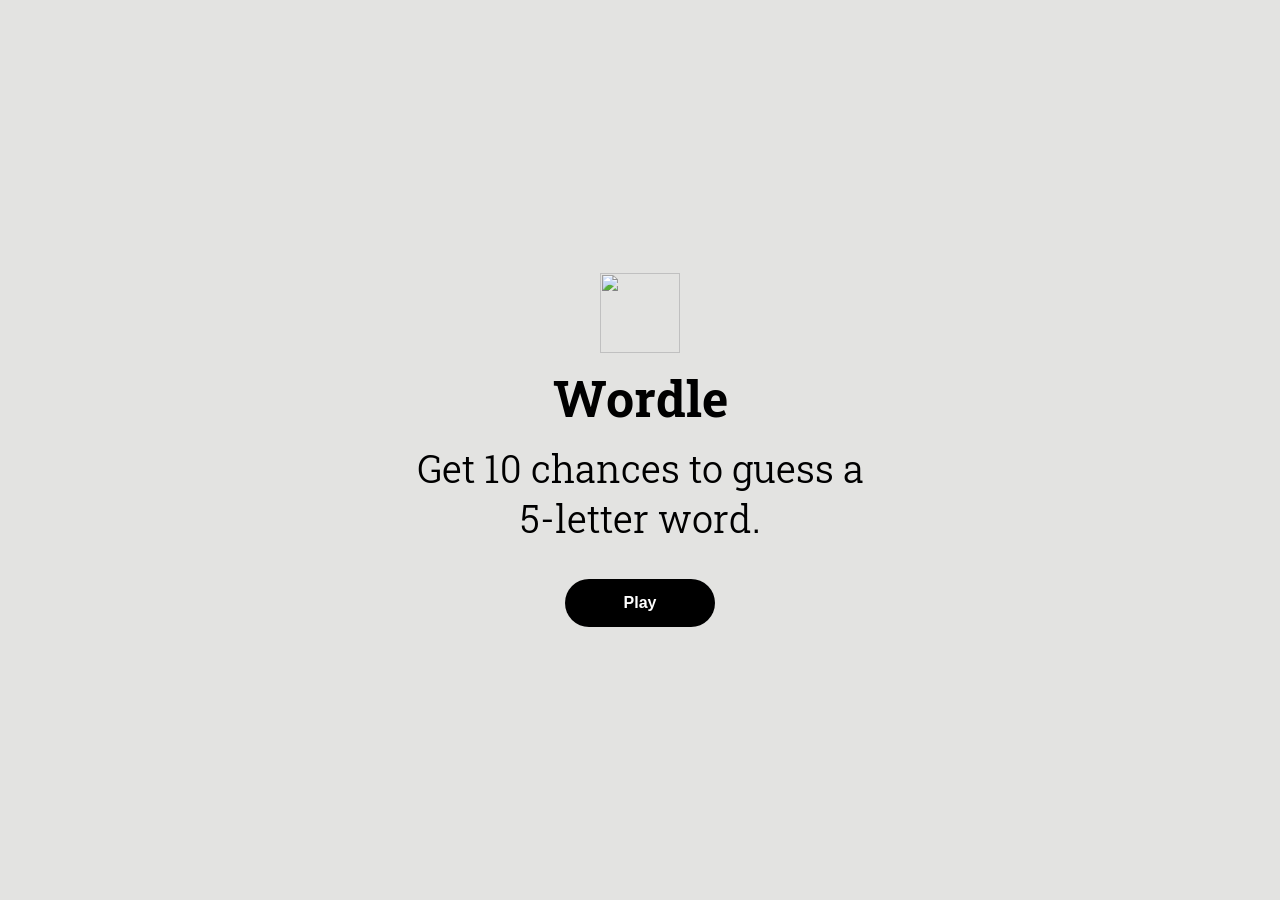
==== hard_wordle.html @ 8a039746 "添加原版困难模式和逻辑模式" ====
<!DOCTYPE html>
<html lang="zh-CN">

<head>
    <meta charset="UTF-8">
    <meta name="viewport" content="width=device-width, initial-scale=1.0, maximum-scale=1.0, user-scalable=no">
    <title>Wordle</title>
    <link rel="icon" type="image/png" href="wordle_logo_32x32.png">

    <!-- 引入官方替代字体 -->
    <link rel="preconnect" href="https://fonts.googleapis.com">
    <link rel="preconnect" href="https://fonts.gstatic.com" crossorigin>
    <link
        href="https://fonts.googleapis.com/css2?family=Libre+Franklin:wght@100..900&family=Roboto+Slab:wght@100..900&display=swap"
        rel="stylesheet">

    <style>
        /* 修改后的 :root 部分 */
        :root {
            /* 浅色模式 - 官网标准色 */
            --green: #6aaa64;
            --yellow: #c9b458;
            --gray: #787c7e;
            --border-empty: #d3d6da;
            --border-filled: #878a8c;
            --bg: #ffffff;
            --text: #000000;
            --text-muted: #787c7e;
            --key-bg: #d3d6da;
            --key-text: #000000;
            --tile-text: #ffffff;
            --header-border: #d3d6da;
            --tile-size: 62px;
        }

        body {
            background-color: var(--bg);
            color: var(--text);
            font-family: 'Libre Franklin', sans-serif;
            margin: 0;
            display: flex;
            flex-direction: column;
            height: 100vh;
            overflow: hidden;
        }

        body.dark-mode {
            /* 黑暗模式 - 官网适配色 */
            --green: #538d4e;
            /* 更深一点的绿 */
            --yellow: #b59f3b;
            /* 更深一点的黄 */
            --gray: #3a3a3c;
            /* 显著变深的灰色 */
            --border-empty: #3a3a3c;
            --border-filled: #565758;
            --bg: #121213;
            --text: #ffffff;
            --text-muted: #818384;
            --key-bg: #818384;
            /* 键盘未使用的按键背景 */
            --key-text: #ffffff;
            --tile-text: #ffffff;
            --header-border: #3a3a3c;
        }

        header {
            width: 100%;
            height: 50px;
            display: flex;
            justify-content: center;
            align-items: center;
            border-bottom: 1px solid var(--header-border);
            font-family: 'Roboto Slab', serif;
            font-size: 32px;
            font-weight: 700;
            letter-spacing: -0.02em;
            position: relative;
            z-index: 30;
            flex-shrink: 0;
        }

        .header-controls {
            position: absolute;
            left: 10px;
            display: flex;
            gap: 5px;
        }

        .header-logo {
            width: 32px;
            height: 32px;
            margin: 0 5px 0 12px;
        }

        .header-title {
            margin: 0 12px 0 0;
        }

        .icon-btn {
            background: none;
            border: none;
            cursor: pointer;
            padding: 8px;
            display: flex;
            align-items: center;
            border-radius: 4px;
            transition: background-color 0.2s;
            outline: none;
            fill: var(--text);
        }

        .icon-btn:hover {
            background-color: rgba(120, 120, 120, 0.1);
        }

        .icon-btn svg {
            width: 24px;
            height: 24px;
        }

        #main-layout {
            display: flex;
            flex-grow: 1;
            width: 100%;
            position: relative;
            overflow: hidden;
        }

        /* 提示面板：绝对定位在左侧，全高 */
        #hint-panel {
            position: absolute;
            left: 0;
            top: 0;
            bottom: 0;
            width: 200px;
            background-color: var(--bg);
            border-right: 1px solid var(--border-empty);
            z-index: 20;
            display: none;
            flex-direction: column;
            box-shadow: 2px 0 10px rgba(0, 0, 0, 0.05);
            animation: slideIn 0.2s ease-out;
        }

        @keyframes slideIn {
            from {
                transform: translateX(-100%);
            }

            to {
                transform: translateX(0);
            }
        }

        #hint-header {
            padding: 15px 10px;
            font-size: 13px;
            font-weight: 700;
            text-transform: uppercase;
            border-bottom: 1px solid var(--border-empty);
            text-align: center;
            color: var(--text-muted);
            letter-spacing: 0.5px;
        }

        #hint-list {
            flex-grow: 1;
            overflow-y: auto;
            padding: 10px 0;
            font-family: 'Libre Franklin', sans-serif;
            font-weight: 700;
            font-size: 17px;
            line-height: 2.2;
            text-transform: uppercase;
            text-align: center;
        }

        #hint-list::-webkit-scrollbar {
            width: 4px;
        }

        #hint-list::-webkit-scrollbar-thumb {
            background: var(--border-empty);
        }

        /* 提示面板容器 */
        #hint-list-container {
            flex-grow: 1;
            overflow-y: auto;
            padding: 10px 0;
        }

        /* 高性能渲染区域：使用 pre 保留换行，textContent 写入 */
        #hint-list-pre {
            margin: 0;
            font-family: 'Libre Franklin', sans-serif;
            font-weight: 700;
            font-size: 17px;
            line-height: 2.2;
            text-transform: uppercase;
            text-align: center;
            color: var(--text);
        }

        /* 隐藏滚动条但保留功能 (可选) */
        #hint-list-container::-webkit-scrollbar {
            width: 4px;
        }

        #hint-list-container::-webkit-scrollbar-thumb {
            background: var(--border-empty);
        }

        /* 按钮冷却状态 */
        .icon-btn:disabled {
            opacity: 0.3;
            cursor: not-allowed;
        }

        /* 作答区：始终保持全屏居中 */
        #game-area {
            flex-grow: 1;
            display: flex;
            flex-direction: column;
            align-items: center;
            justify-content: center;
            width: 100%;
        }

        #game-container {
            display: flex;
            justify-content: center;
            align-items: center;
            margin-bottom: 10px;
        }

        #board {
            display: flex;
            flex-direction: column;
            gap: 8px;
            width: fit-content;
            margin: 0 auto;
            padding: 10px;
            max-height: 60vh;
            /* 限制高度，防止超过键盘 */
            overflow-y: auto;
            /* 超过高度后可以滚动 */
        }

        .board-row {
            display: flex;
            flex-direction: row;
            align-items: center;
            justify-content: center;
            gap: 15px;
            /* 字母区与计分区之间的间隙 */
        }

        /* 键盘：等宽设计 */
        #keyboard {
            width: 100%;
            padding: 0 10px 20px;
            flex-shrink: 0;
        }

        .keyboard-row {
            display: flex;
            justify-content: center;
            margin-bottom: 8px;
            gap: 6px;
        }

        .key {
            background-color: var(--key-bg);
            border: 0;
            border-radius: 4px;
            height: 58px;
            width: 43px;
            /* 普通按键等宽 */
            display: flex;
            justify-content: center;
            align-items: center;
            font-family: 'Libre Franklin', sans-serif;
            font-weight: 700;
            font-size: 20px;
            cursor: pointer;
            color: var(--key-text);
            text-transform: uppercase;
            outline: none;
            fill: var(--key-text);
            user-select: none;
            -webkit-tap-highlight-color: transparent;
        }

        .key.wide {
            width: 65px;
            /* 功能键等宽 */
            font-size: 12px;
        }

        .key[data-state="correct"] {
            background-color: var(--green);
            color: #ffffff;
        }

        .key[data-state="present"] {
            background-color: var(--yellow);
            color: #ffffff;
        }

        .key[data-state="absent"] {
            background-color: var(--gray);
            color: #ffffff;
        }

        .key svg {
            width: 24px;
            height: 24px;
            pointer-events: none;
        }

        .tile {
            width: 100%;
            aspect-ratio: 1 / 1;
            border: 2px solid var(--border-empty);
            display: flex;
            justify-content: center;
            align-items: center;
            font-size: 2rem;
            font-weight: 700;
            text-transform: uppercase;
            box-sizing: border-box;
            user-select: none;
            backface-visibility: hidden;
        }

        .tile[data-state="filled"] {
            border-color: var(--border-filled);
        }

        .tile[data-state="correct"] {
            background-color: var(--green);
            border-color: var(--green);
            color: var(--tile-text);
        }

        .tile[data-state="present"] {
            background-color: var(--yellow);
            border-color: var(--yellow);
            color: var(--tile-text);
        }

        .tile[data-state="absent"] {
            background-color: var(--gray);
            border-color: var(--gray);
            color: var(--tile-text);
        }

        .tile[data-state="submitted"] {
            background-color: var(--gray) !important;
            border-color: var(--gray) !important;
            color: var(--tile-text) !important;
        }

        .tiles-grid {
            display: grid !important;
            grid-template-columns: repeat(5, 1fr) !important;
            gap: 5px;
            width: 330px;
            /* 关键：固定 330px */
        }

        .tile,
        .count-tile {
            width: var(--tile-size);
            height: var(--tile-size);
            font-size: 2rem;
            font-weight: 700;
            display: flex;
            justify-content: center;
            align-items: center;
            text-transform: uppercase;
            box-sizing: border-box;
            user-select: none;
        }

        /* 右侧计分区域容器：常驻边框 */
        .stats-grid {
            display: grid !important;
            grid-template-columns: repeat(3, 1fr) !important;
            gap: 5px;

            /* 精准尺寸计算 */
            width: calc(var(--tile-size) * 3 + (5px * 2));
            height: var(--tile-size);
            /* 与格子一样高 */

            /* 初始边框样式 */
            border: 2px solid var(--border-empty);
            border-radius: 4px;
            box-sizing: border-box;
            /* 确保边框不撑大容器 */

            /* 内部布局 */
            visibility: visible !important;
            opacity: 1 !important;
            transition: all 0.3s ease;
        }

        .stats-grid.revealed {
            border: none;
        }

        /* 黑暗模式下的底色微调 */
        body.dark-mode .stats-grid {
            background-color: rgba(255, 255, 255, 0.03);
        }

        /* 内部计分块：默认全透明，只有被填入数字后才显现 */
        .count-tile {
            width: var(--tile-size);
            height: var(--tile-size);
            font-size: 2rem;
            border: none !important;
            display: flex;
            justify-content: center;
            align-items: center;
            color: #ffffff !important;

            /* 初始完全透明 */
            opacity: 0;
            transform: scale(0.8);
            /* 增加一个微小的缩放效果 */
            transition: opacity 0.4s ease, transform 0.4s ease;
        }

        .stats-grid.revealed .count-tile {
            opacity: 1;
            transform: scale(1);
        }

        /* 强制指定计分方块的背景颜色，防止被提交后的灰色覆盖 */
        .count-tile[data-state="correct"] {
            background-color: var(--green) !important;
        }

        .count-tile[data-state="present"] {
            background-color: var(--yellow) !important;
        }

        .count-tile[data-state="absent"] {
            background-color: var(--gray) !important;
        }

        /* 字母方块提交后变灰（保持逻辑：不告诉哪个字母对，只在右侧显示总数） */
        .tiles-grid .tile[data-state="submitted"] {
            background-color: #3a3a3c !important;
            /* 使用深灰色 */
            border-color: #3a3a3c !important;
            color: #ffffff !important;
        }

        @media (max-width: 600px) {

            :root {
                --tile-size: 38px;
            }

            .tile,
            .count-tile {
                width: var(--tile-size);
                height: var(--tile-size);
                font-size: 1.2rem;
            }

            .tiles-grid {
                width: 230px;
            }

            .stats-grid {
                width: calc(var(--tile-size) * 3 + 5px * 2);
                height: var(--tile-size);
            }
        }

        .pop {
            animation: pop 0.1s ease-in-out;
        }

        @keyframes pop {
            50% {
                transform: scale(1.1);
            }
        }

        .flip {
            animation: flip 0.5s ease-in forwards;
        }

        @keyframes flip {
            0% {
                transform: rotateX(0);
            }

            50% {
                transform: rotateX(90deg);
            }

            100% {
                transform: rotateX(0);
            }
        }

        .shake {
            animation: shake 600ms ease-in-out;
        }

        @keyframes shake {

            0%,
            100% {
                transform: translateX(0);
            }

            10%,
            30%,
            50%,
            70%,
            90% {
                transform: translateX(-4px);
            }

            20%,
            40%,
            60%,
            80% {
                transform: translateX(4px);
            }
        }

        .row-stats {
            display: flex;
            flex-direction: column;
            justify-content: center;
            gap: 2px;
            opacity: 0;
            /* 默认隐藏，提交后显示 */
            transition: opacity 0.5s ease;
            font-size: 14px;
            font-weight: bold;
        }

        .stat-unit {
            display: flex;
            align-items: center;
            gap: 5px;
        }

        #toast-container {
            position: fixed;
            top: 10%;
            left: 50%;
            transform: translateX(-50%);
            z-index: 1000;
            display: flex;
            flex-direction: column;
            align-items: center;
            pointer-events: none;
            width: 100%;
        }

        .toast {
            background-color: var(--text);
            color: var(--bg);
            padding: 12px 18px;
            border-radius: 4px;
            font-family: 'Libre Franklin', sans-serif;
            font-weight: 700;
            margin-bottom: 10px;
            width: fit-content;
            text-align: center;
            box-shadow: 0 4px 10px rgba(0, 0, 0, 0.3);
            opacity: 1;
            transition: opacity 0.4s ease;
        }

        .toast-green {
            color: var(--green);
            /* 增加亮度，防止在黑色背景下看不清 */
            filter: brightness(1.2);
            font-weight: 900;
        }

        .toast-yellow {
            color: var(--yellow);
            filter: brightness(1.2);
            font-weight: 900;
        }

        /* 高对比度模式适配 */
        body.high-contrast .toast-green {
            color: var(--green);
        }

        body.high-contrast .toast-yellow {
            color: var(--yellow);
        }

        #loading {
            position: absolute;
            top: 50%;
            font-weight: 700;
        }

        #start-screen {
            position: fixed;
            top: 0;
            left: 0;
            width: 100%;
            height: 100%;
            background-color: #e3e3e1;
            /* 官网米灰色 */
            color: #000000;
            z-index: 1000;
            display: flex;
            justify-content: center;
            align-items: center;
            transition: opacity 0.4s ease-out;
        }

        .start-content {
            text-align: center;
            width: 100%;
            max-width: 500px;
        }

        .start-logo {
            width: 80px;
            height: 80px;
            margin-bottom: 12px;
        }

        .start-title {
            font-family: 'Roboto Slab', serif;
            font-size: 50px;
            font-weight: 700;
            margin: 0 0 12px;
        }

        .start-subtitle {
            font-family: 'Roboto Slab', sans-serif;
            font-size: 38px;
            font-weight: 350;
            margin: 0 0 36px;
        }

        .play-btn {
            background: #000;
            color: #fff;
            border: none;
            border-radius: 30px;
            height: 48px;
            width: 150px;
            font-size: 16px;
            font-weight: 700;
            cursor: pointer;
            transition: transform 0.1s;
        }

        .play-btn:active {
            transform: scale(0.96);
        }

        .hidden {
            opacity: 0;
            pointer-events: none;
        }

        .toast {
            background-color: var(--text);
            color: var(--bg);
            padding: 12px 18px;
            border-radius: 4px;
            font-family: 'Libre Franklin', sans-serif;
            font-weight: 700;
            margin-bottom: 10px;
            width: fit-content;
            text-align: center;
            box-shadow: 0 4px 10px rgba(0, 0, 0, 0.3);
            opacity: 1;

            /* 核心修改：添加高度和边距的过渡 */
            transition:
                opacity 0.4s ease,
                transform 0.4s ease,
                max-height 0.4s ease,
                margin 0.4s ease,
                padding 0.4s ease;

            overflow: hidden;
            /* 必须：防止收缩时内容溢出 */
            max-height: 100px;
            /* 给一个足够大的初始高度 */
        }

        /* 消失时的状态 */
        .toast.hide {
            opacity: 0;
            transform: translateY(-20px);
            /* 向上轻微漂移 */
            max-height: 0;
            /* 高度缩减到0 */
            margin-bottom: 0;
            /* 间距缩减到0 */
            padding-top: 0;
            /* 内边距缩减到0 */
            padding-bottom: 0;
            border: 0;
        }

        /* 胜利跳动动画 */
        @keyframes bounce {

            0%,
            20% {
                transform: translateY(0);
            }

            40% {
                transform: translateY(-30px);
            }

            50% {
                transform: translateY(5px);
            }

            60% {
                transform: translateY(-15px);
            }

            80% {
                transform: translateY(2px);
            }

            100% {
                transform: translateY(0);
            }
        }

        .bounce {
            animation: bounce 1000ms ease-in-out;
        }

        /* 模态框背后的遮罩 */
        .modal-overlay {
            position: fixed;
            top: 0;
            left: 0;
            width: 100%;
            height: 100%;
            background-color: rgba(0, 0, 0, 0.5);
            display: none;
            /* 默认隐藏 */
            justify-content: center;
            align-items: center;
            z-index: 2000;
            backdrop-filter: blur(2px);
        }

        /* 弹窗主体 */
        .modal-content {
            background-color: var(--bg);
            color: var(--text);
            padding: 32px;
            border-radius: 8px;
            box-shadow: 0 4px 23px 0 rgba(0, 0, 0, 0.2);
            width: 90%;
            max-width: 400px;
            text-align: center;
            font-family: 'Libre Franklin', sans-serif;
            animation: modalPop 0.2s ease-out;
        }

        @keyframes modalPop {
            from {
                transform: scale(0.8);
                opacity: 0;
            }

            to {
                transform: scale(1);
                opacity: 1;
            }
        }

        #modal-message {
            margin-bottom: 24px;
            font-size: 18px;
            line-height: 1.4;
        }

        .modal-buttons {
            display: flex;
            gap: 12px;
            justify-content: center;
        }

        .modal-btn {
            padding: 12px 24px;
            border-radius: 4px;
            border: none;
            cursor: pointer;
            font-weight: 700;
            font-size: 14px;
            text-transform: uppercase;
            transition: filter 0.2s;
        }

        /* 确定按钮：黑色(浅色模式)或白色(深色模式) */
        .modal-btn.confirm {
            background-color: var(--text);
            color: var(--bg);
        }

        /* 取消按钮：灰色 */
        .modal-btn.cancel {
            background-color: var(--gray);
            color: #ffffff;
        }

        .modal-btn:hover {
            filter: brightness(1.2);
        }

        /* 设置面板专用样式 */
        .settings-content {
            max-width: 480px;
            padding: 16px 32px;
            text-align: left;
        }

        .settings-header {
            display: flex;
            justify-content: space-between;
            align-items: center;
            margin-bottom: 16px;
        }

        .settings-header h2 {
            margin: 0;
            font-size: 16px;
            letter-spacing: 0.1em;
            color: var(--text-muted);
        }

        .setting-item {
            display: flex;
            justify-content: space-between;
            align-items: center;
            padding: 16px 0;
            border-bottom: 1px solid var(--header-border);
        }

        .setting-text {
            display: flex;
            flex-direction: column;
        }

        .setting-label {
            font-size: 18px;
        }

        .setting-desc {
            font-size: 12px;
            color: var(--text-muted);
        }

        /* Switch 开关样式 */
        .switch {
            position: relative;
            display: inline-block;
            width: 32px;
            height: 20px;
        }

        .switch input {
            opacity: 0;
            width: 0;
            height: 0;
        }

        .slider {
            position: absolute;
            cursor: pointer;
            top: 0;
            left: 0;
            right: 0;
            bottom: 0;
            background-color: var(--gray);
            transition: .4s;
            border-radius: 20px;
        }

        .slider:before {
            position: absolute;
            content: "";
            height: 14px;
            width: 14px;
            left: 3px;
            bottom: 3px;
            background-color: white;
            transition: .4s;
            border-radius: 50%;
        }

        input:checked+.slider {
            background-color: var(--green);
        }

        input:checked+.slider:before {
            transform: translateX(12px);
        }

        /* 高对比度模式下的根变量覆盖 */
        body.high-contrast {
            --green: #f5793a;
            /* 橘色替代绿色 */
            --yellow: #85c0f9;
            /* 浅蓝替代黄色 */
        }

        /* 设置中的 Select 样式 */
        #lang-select-settings {
            background: var(--bg);
            color: var(--text);
            border: 1px solid var(--border-empty);
            padding: 5px;
            border-radius: 4px;
        }
    </style>
</head>

<body>
    <div id="start-screen">
        <div class="start-content">
            <img src="wordle-icon.svg" class="start-logo">
            <h1 class="start-title">Wordle</h1>
            <p class="start-subtitle">Get 6 chances to guess a <span style="white-space:nowrap">5-letter</span> word.
            </p>
            <button class="play-btn" onclick="dismissStartScreen()">Play</button>
        </div>
    </div>
    <!-- Header 部分 -->
    <header>
        <button class="icon-btn" onclick="location.href='index.html'" title="Back">
            <svg viewBox="0 0 24 24">
                <path d="M20 11H7.83l5.59-5.59L12 4l-8 8 8 8 1.41-1.41L7.83 13H20v-2z" />
            </svg>
        </button>
        <div class="header-controls">
            <button class="icon-btn" id="reset-btn" title="Restart" onclick="resetGame()">
                <svg viewBox="0 0 24 24">
                    <path
                        d="M17.65,6.35C16.2,4.9 14.21,4 12,4c-4.42,0-7.99,3.58-7.99,8s3.57,8,7.99,8c3.73,0,6.84-2.55,7.73-6h-2.08 c-0.82,2.33-3.04,4-5.65,4c-3.31,0-6-2.69-6-6s2.69-6,6-6c1.66,0,3.14,0.69,4.22,1.78L13,11h7V4L17.65,6.35z" />
                </svg>
            </button>
            <button class="icon-btn" id="mode-toggle-btn" title="Toggle Mode" onclick="toggleWordMode()">
                <svg id="mode-icon" viewBox="0 0 24 24">
                    <path
                        d="M12 17.27L18.18 21l-1.64-7.03L22 9.24l-7.19-.61L12 2 9.19 8.63 2 9.24l5.46 4.73L5.82 21z" />
                </svg>
            </button>
        </div>

        <img src="wordle-icon.svg" class="header-logo" alt="Logo">
        <p class="header-title">Wordle</p>

        <div class="header-settings">
            <button class="icon-btn" onclick="openSettings()">
                <svg viewBox="0 0 24 24">
                    <path
                        d="M19.14,12.94c0.04-0.3,0.06-0.61,0.06-0.94c0-0.32-0.02-0.64-0.07-0.94l2.03-1.58c0.18-0.14,0.23-0.41,0.12-0.61 l-1.92-3.32c-0.12-0.22-0.37-0.29-0.59-0.22l-2.39,0.96c-0.5-0.38-1.03-0.7-1.62-0.94L14.4,2.81c-0.04-0.24-0.24-0.41-0.48-0.41 h-3.84c-0.24,0-0.43,0.17-0.47,0.41L9.25,5.35C8.66,5.59,8.12,5.92,7.63,6.29L5.24,5.33c-0.22-0.08-0.47,0-0.59,0.22L2.74,8.87 C2.62,9.08,2.66,9.34,2.86,9.48l2.03,1.58C4.84,11.36,4.81,11.69,4.81,12.01c0,0.31,0.02,0.64,0.07,0.94l-2.03,1.58 c-0.18,0.14-0.23,0.41-0.12,0.61l1.92,3.32c0.12,0.22,0.37,0.29,0.59,0.22l2.39-0.96c0.5,0.38,1.03,0.7,1.62,0.94l0.36,2.54 c0.05,0.24,0.24,0.41,0.48,0.41h3.84c0.24,0,0.44-0.17,0.47-0.41l0.36-2.54c0.59-0.24,1.13-0.56,1.62-0.94l2.39,0.96 c0.22,0.08,0.47,0,0.59-0.22l1.92-3.32c0.12-0.22,0.07-0.47-0.12-0.61L19.14,12.94z M12,15.6c-1.98,0-3.6-1.62-3.6-3.6 s1.62-3.6,3.6-3.6s3.6,1.62,3.6,3.6S13.98,15.6,12,15.6z" />
                </svg>
            </button>
        </div>
    </header>

    <!-- 设置模态框 -->
    <div id="settings-modal" class="modal-overlay">
        <div class="modal-content settings-content">
            <div class="settings-header">
                <h2 id="settings-title">SETTINGS</h2>
                <button class="icon-btn" onclick="closeSettings()">
                    <svg viewBox="0 0 24 24">
                        <path
                            d="M19 6.41L17.59 5 12 10.59 6.41 5 5 6.41 10.59 12 5 17.59 6.41 19 12 13.41 17.59 19 19 17.59 13.41 12z" />
                    </svg>
                </button>
            </div>

            <div class="setting-item">
                <div class="setting-text">
                    <div class="setting-label" id="label-dark-mode">Dark Mode</div>
                </div>
                <label class="switch">
                    <input type="checkbox" id="setting-dark-mode" onchange="toggleTheme(this.checked)">
                    <span class="slider"></span>
                </label>
            </div>

            <div class="setting-item">
                <div class="setting-text">
                    <div class="setting-label" id="label-high-contrast">High Contrast Mode</div>
                    <div class="setting-desc" id="desc-high-contrast">For improved color vision</div>
                </div>
                <label class="switch">
                    <input type="checkbox" id="setting-high-contrast" onchange="toggleHighContrast(this.checked)">
                    <span class="slider"></span>
                </label>
            </div>

            <div class="setting-item">
                <div class="setting-text">
                    <div class="setting-label" id="label-language">Language</div>
                </div>
                <select id="lang-select-settings" onchange="changeLanguage(this.value)">
                    <option value="en">English</option>
                    <option value="zh">中文</option>
                </select>
            </div>

            <div class="settings-footer">
                <p>©
                    <script>document.write(new Date().getFullYear())</script> WordlePro
                </p>
            </div>
        </div>
    </div>

    <div id="loading">Loading dictionary...</div>
    <div id="toast-container"></div>

    <div id="main-layout">
        <aside id="hint-panel">
            <div id="hint-header">Possible Words</div>
            <div id="hint-list-container">
                <!-- 核心：使用 pre 标签处理成千上万个单词的换行 -->
                <pre id="hint-list-pre"></pre>
            </div>
        </aside>

        <main id="game-area">
            <div id="game-container">
                <div id="board"></div>
            </div>

            <div id="keyboard">
                <div class="keyboard-row" id="row1"></div>
                <div class="keyboard-row" id="row2"></div>
                <div class="keyboard-row" id="row3"></div>
            </div>
        </main>
    </div>

    <!-- 自定义确认弹窗 -->
    <div id="modal-overlay" class="modal-overlay">
        <div class="modal-content">
            <p id="modal-message"></p>
            <div class="modal-buttons">
                <button id="modal-cancel-btn" class="modal-btn cancel"></button>
                <button id="modal-confirm-btn" class="modal-btn confirm"></button>
            </div>
        </div>
    </div>

    <script>
        const ANSWERS_FILE = 'possible_words.txt';
        const ALLOWED_FILE = 'allowed_words.txt';

        let targetWord = "";
        let validGuesses = new Set();
        let answersPool = [];
        let currentGuess = "";
        let guesses = [];
        let isAnimating = false;
        let initialized = false;
        let gameOverToast = null;
        let gameStatus = "playing";
        let hintsVisible = false;
        let bounceTimeouts = []; // 用于追踪胜利跳动的计时器
        let highContrast = localStorage.getItem('wordle_high_contrast') === 'true';

        let constraints = {
            correct: Array(5).fill(null),
            present: {},
            absent: new Set()
        };

        let gameMode = localStorage.getItem('wordle_game_mode') || "normal";
        let currentLang = localStorage.getItem('language') || 'en';
        let combinedPool = [];   // 存放所有合法词汇
        let isResetting = false; // 重新加载按钮的冷却锁
        let isModeChanging = false; // 冷却状态锁

        const i18n = {
            en: {
                play: "Play",
                subtitle: "Get 10 chances to guess a <span style='white-space:nowrap'>5-letter</span> word.",
                newGame: "New Game Started",
                notEnough: "Not enough letters",
                notInList: "Not in word list",
                allMode: "Mode: All Words",
                commonMode: "Mode: Common Words",
                confirmReset: "Are you sure you want to restart? Your current progress will be lost.",
                confirmMode: "Switching modes will restart the game. Continue?",
                possible: "Possible",
                possibleWords: "Possible Words",
                praises: ["Genius", "Magnificent", "Impressive", "Splendid", "Great", "Phew"],
                cancel: "Cancel",
                confirm: "Confirm",
                settings: "SETTINGS",
                hardMode: "Hard Mode",
                hardModeDesc: "Any revealed hints must be used in subsequent guesses",
                darkMode: "Dark Mode",
                highContrast: "High Contrast Mode",
                highContrastDesc: "For improved color vision",
                language: "Language",
                hardModeGreen: "Hard Mode: {pos} letter must be {char}",
                hardModeYellow: "Hard Mode: Must contain {char}",
                ordinals: ["1st", "2nd", "3rd", "4th", "5th"]
            },
            zh: {
                play: "开始游戏",
                subtitle: "你有 10 次机会猜出一个 5 个字母的单词。",
                newGame: "新游戏已开始",
                notEnough: "字数不足",
                notInList: "单词不在词库中",
                allMode: "模式：全部词汇",
                commonMode: "模式：常用词汇",
                confirmReset: "确定要重新开始吗？当前进度将丢失。",
                confirmMode: "切换模式将重启游戏。是否继续？",
                possible: "个可能",
                possibleWords: "候选词汇",
                praises: ["天才", "太棒了", "出色", "精彩", "不错", "险胜"],
                cancel: "取消",
                confirm: "确定",
                settings: "设置",
                hardMode: "困难模式",
                hardModeDesc: "所有提示必须在后续猜测中使用",
                darkMode: "深色模式",
                highContrast: "高对比度模式",
                highContrastDesc: "优化颜色区分",
                language: "语言",
                hardModeGreen: "困难模式：第 {pos} 个字母必须是 {char}",
                hardModeYellow: "困难模式：必须包含 {char}",
                ordinals: ["1", "2", "3", "4", "5"] // 中文直接用数字
            }
        };


        // --- 初始化补充 ---
        function initSettings() {
            if (highContrast) document.body.classList.add('high-contrast');
            // 更新设置面板翻译
            updateUILanguage();
        }

        // --- 设置面板控制函数 ---
        function openSettings() {
            document.getElementById('settings-modal').style.display = 'flex';
            // 同步开关状态
            document.getElementById('setting-dark-mode').checked = document.body.classList.contains('dark-mode');
            document.getElementById('setting-high-contrast').checked = highContrast;
            document.getElementById('lang-select-settings').value = currentLang;
        }

        function closeSettings() {
            document.getElementById('settings-modal').style.display = 'none';
        }

        function toggleHighContrast(checked) {
            highContrast = checked;
            localStorage.setItem('wordle_high_contrast', highContrast);
            document.body.classList.toggle('high-contrast', highContrast);
        }

        function updateUILanguage() {
            const t = i18n[currentLang];
            // 更新起始页
            const playBtn = document.querySelector('.play-btn');
            if (playBtn) playBtn.textContent = t.play;
            const subtitle = document.querySelector('.start-subtitle');
            if (subtitle) subtitle.innerHTML = t.subtitle;

            // 更新提示面板标题
            const hintHeaderTitle = document.getElementById('hint-header-title'); // 如果你给标题加了ID
            // 简单起见，直接定位
            document.getElementById('hint-header').firstChild.textContent = t.possibleWords;

            // 更新选择框的值
            document.getElementById('settings-title').textContent = t.settings;
            document.getElementById('label-dark-mode').textContent = t.darkMode;
            document.getElementById('label-high-contrast').textContent = t.highContrast;
            document.getElementById('desc-high-contrast').textContent = t.highContrastDesc;
            document.getElementById('label-language').textContent = t.language;

            // 更新当前的提示列表（词频后缀等）
            updateHintList();
        }

        function changeLanguage(lang) {
            currentLang = lang;
            localStorage.setItem('language', lang);
            updateUILanguage();
        }

        function showCustomConfirm(message) {
            return new Promise((resolve) => {
                const overlay = document.getElementById('modal-overlay');
                const msgEl = document.getElementById('modal-message');
                const cancelBtn = document.getElementById('modal-cancel-btn');
                const confirmBtn = document.getElementById('modal-confirm-btn');

                // 设置文本
                msgEl.textContent = message;
                cancelBtn.textContent = i18n[currentLang].cancel;
                confirmBtn.textContent = i18n[currentLang].confirm;

                // 显示弹窗
                overlay.style.display = 'flex';

                // 处理点击
                const cleanup = (result) => {
                    overlay.style.display = 'none';
                    cancelBtn.onclick = null;
                    confirmBtn.onclick = null;
                    resolve(result);
                };

                cancelBtn.onclick = () => cleanup(false);
                confirmBtn.onclick = () => cleanup(true);
            });
        }

        async function initGame() {
            try {
                const [res1, res2] = await Promise.all([fetch(ANSWERS_FILE), fetch(ALLOWED_FILE)]);
                const text1 = await res1.text();
                const text2 = await res2.text();

                // 正常模式词池 (常用词)
                answersPool = text1.split(/\r?\n/).map(w => w.trim().toUpperCase()).filter(w => w.length === 5).sort();
                const allowed = text2.split(/\r?\n/).map(w => w.trim().toUpperCase()).filter(w => w.length === 5);

                // 验证集
                validGuesses = new Set([...answersPool, ...allowed]);
                // 所有词汇模式词池 (全量)
                combinedPool = Array.from(validGuesses).sort();

                // 确保初始化图标与保存的模式一致
                const icon = document.getElementById('mode-icon');
                if (gameMode === "all") {
                    const WORLD_PATH = 'M12 2C6.48 2 2 6.48 2 12s4.48 10 10 10 10-4.48 10-10S17.52 2 12 2zm-1 17.93c-3.95-.49-7-3.85-7-7.93 0-.62.08-1.21.21-1.79L9 15v1c0 1.1.9 2 2 2v1.93zm6.9-2.54c-.26-.81-1-1.39-1.9-1.39h-1v-3c0-.55-.45-1-1-1H8v-2h2c.55 0 1-.45 1-1V7h2c1.1 0 2-.9 2-2v-.41c2.93 1.19 5 4.06 5 7.41 0 2.08-.8 3.97-2.1 5.39z';
                    icon.innerHTML = `<path d="${WORLD_PATH}"/>`;
                }

                startNewRound();
                document.getElementById('loading').style.display = 'none';
                document.getElementById('board').style.visibility = 'visible';
                initialized = true;
            } catch (e) {
                document.getElementById('loading').textContent = "Dictionary Load Error.";
            }
        }

        function startNewRound() {
            if (gameOverToast) { gameOverToast.remove(); gameOverToast = null; }

            bounceTimeouts.forEach(clearTimeout);
            bounceTimeouts = [];

            const pool = (gameMode === "normal") ? answersPool : combinedPool;
            targetWord = pool[Math.floor(Math.random() * pool.length)];
            console.log(`🎉 You opened the console! The answer is: ${targetWord}`);

            currentGuess = "";
            guesses = [];
            gameStatus = "playing";
            constraints = { correct: Array(5).fill(null), present: {}, absent: new Set() };
            updateHintList();

            document.querySelectorAll('.tile').forEach(tile => {
                if (!tile.classList.contains('count-tile')) {
                    tile.textContent = "";
                    tile.removeAttribute("data-state");
                } else {
                    tile.textContent = "0";
                }
                tile.classList.remove("pop", "shake", "flip", "bounce");
            });

            // --- 核心修复：清理计分容器状态 ---
            document.querySelectorAll('.stats-grid').forEach(grid => {
                // 1. 移除 revealed 类，这会让内部方块透明，并让边框重新显现
                grid.classList.remove("revealed");

                // 2. 不要在这里写 grid.style.visibility = "hidden"，
                // 因为我们在 CSS 里要求边框在未提交前必须可见。
            });

            document.querySelectorAll('.key').forEach(key => {
                key.removeAttribute("data-state");
                key.style.backgroundColor = "";
                key.style.color = "";
            });
        }

        async function toggleWordMode() {
            if (isModeChanging || isAnimating) return;

            // 如果有进度，弹出原生确认框
            if (isGameDirty()) {
                // 核心修改：等待异步确认
                const confirmed = await showCustomConfirm(i18n[currentLang].confirmMode);
                if (!confirmed) return;
            }

            const btn = document.getElementById('mode-toggle-btn');
            const icon = document.getElementById('mode-icon');

            isModeChanging = true;
            btn.disabled = true;

            const STAR_PATH = 'M12 17.27L18.18 21l-1.64-7.03L22 9.24l-7.19-.61L12 2 9.19 8.63 2 9.24l5.46 4.73L5.82 21z';
            const WORLD_PATH = 'M12 2C6.48 2 2 6.48 2 12s4.48 10 10 10 10-4.48 10-10S17.52 2 12 2zm-1 17.93c-3.95-.49-7-3.85-7-7.93 0-.62.08-1.21.21-1.79L9 15v1c0 1.1.9 2 2 2v1.93zm6.9-2.54c-.26-.81-1-1.39-1.9-1.39h-1v-3c0-.55-.45-1-1-1H8v-2h2c.55 0 1-.45 1-1V7h2c1.1 0 2-.9 2-2v-.41c2.93 1.19 5 4.06 5 7.41 0 2.08-.8 3.97-2.1 5.39z';

            if (gameMode === "normal") {
                gameMode = "all";
                icon.innerHTML = `<path d="${WORLD_PATH}"/>`;
                showToast(i18n[currentLang].allMode);
            } else {
                gameMode = "normal";
                icon.innerHTML = `<path d="${STAR_PATH}"/>`;
                showToast(i18n[currentLang].commonMode);
            }

            // 保存到本地存储
            localStorage.setItem('wordle_game_mode', gameMode);

            startNewRound();

            setTimeout(() => {
                isModeChanging = false;
                btn.disabled = false;
            }, 5000);
        }

        // --- 新增模式切换函数 ---
        function toggleMode() {
            if (isAnimating) return;

            const modeIcon = document.getElementById('mode-icon');
            // 星星图标 (Normal)
            const STAR_PATH = 'M12 17.27L18.18 21l-1.64-7.03L22 9.24l-7.19-.61L12 2 9.19 8.63 2 9.24l5.46 4.73L5.82 21z';
            // 地球/所有图标 (All)
            const WORLD_PATH = 'M12 2C6.48 2 2 6.48 2 12s4.48 10 10 10 10-4.48 10-10S17.52 2 12 2zm-1 17.93c-3.95-.49-7-3.85-7-7.93 0-.62.08-1.21.21-1.79L9 15v1c0 1.1.9 2 2 2v1.93zm6.9-2.54c-.26-.81-1-1.39-1.9-1.39h-1v-3c0-.55-.45-1-1-1H8v-2h2c.55 0 1-.45 1-1V7h2c1.1 0 2-.9 2-2v-.41c2.93 1.19 5 4.06 5 7.41 0 2.08-.8 3.97-2.1 5.39z';

            if (gameMode === "normal") {
                gameMode = "all";
                modeIcon.innerHTML = `<path d="${WORLD_PATH}"/>`;
                showToast("Mode: All Words (Harder)");
            } else {
                gameMode = "normal";
                modeIcon.innerHTML = `<path d="${STAR_PATH}"/>`;
                showToast("Mode: Common Words (Normal)");
            }

            startNewRound();
        }

        function toggleHints() {
            hintsVisible = !hintsVisible;
            const panel = document.getElementById('hint-panel');
            panel.style.display = hintsVisible ? 'flex' : 'none';
            if (hintsVisible) updateHintList();
        }

        function updateHintList() {
            const listPre = document.getElementById('hint-list-pre');
            if (!listPre) return;

            const currentPool = (gameMode === "normal") ? answersPool : combinedPool;

            const possible = currentPool.filter(word => {
                for (let i = 0; i < 5; i++) {
                    if (constraints.correct[i] && word[i] !== constraints.correct[i]) return false;
                }
                for (let char in constraints.present) {
                    if (!word.includes(char)) return false;
                    for (let pos of constraints.present[char]) {
                        if (word[pos] === char) return false;
                    }
                }
                for (let char of constraints.absent) {
                    if (constraints.correct.includes(char) || constraints.present[char]) continue;
                    if (word.includes(char)) return false;
                }
                return true;
            });

            document.getElementById('hint-header').textContent = `${possible.length} ${i18n[currentLang].possible}`;

            // 使用 \n 换行，textContent 性能极高，不会导致卡死
            listPre.textContent = possible.join('\n');
        }

        async function resetGame() {
            if (isResetting || isAnimating) return;

            if (isGameDirty()) {
                // 核心修改：等待异步确认
                const confirmed = await showCustomConfirm(i18n[currentLang].confirmReset);
                if (!confirmed) return;
            }

            const btn = document.getElementById('reset-btn');
            isResetting = true;
            if (btn) btn.disabled = true;

            if (document.activeElement) document.activeElement.blur();

            startNewRound();
            showToast(i18n[currentLang].newGame);

            setTimeout(() => {
                isResetting = false;
                if (btn) btn.disabled = false;
            }, 5000);
        }

        const board = document.getElementById("board");
        board.innerHTML = ""; // 清空原有内容

        for (let r = 0; r < 10; r++) {
            const row = document.createElement("div");
            row.className = "board-row";

            // 左侧：5个字母方块
            const tilesGrid = document.createElement("div");
            tilesGrid.className = "tiles-grid";
            for (let c = 0; c < 5; c++) {
                const tile = document.createElement("div");
                tile.className = "tile";
                tile.id = `tile-${r}-${c}`; // 修改 ID 格式方便定位
                tilesGrid.appendChild(tile);
            }

            // 右侧：3个计分方块 (绿、黄、灰)
            const statsGrid = document.createElement("div");
            statsGrid.className = "stats-grid";
            statsGrid.id = `stats-${r}`;

            const colors = ["correct", "present", "absent"];
            colors.forEach(state => {
                const cTile = document.createElement("div");
                cTile.className = "tile count-tile";
                cTile.setAttribute("data-state", state); // 设置绿、黄、灰颜色
                cTile.textContent = "0";
                statsGrid.appendChild(cTile);
            });

            row.appendChild(tilesGrid);
            row.appendChild(statsGrid);
            board.appendChild(row);
        }

        const keyRows = [['Q', 'W', 'E', 'R', 'T', 'Y', 'U', 'I', 'O', 'P'], ['A', 'S', 'D', 'F', 'G', 'H', 'J', 'K', 'L'], ['ENTER', 'Z', 'X', 'C', 'V', 'B', 'N', 'M', '⌫']];
        keyRows.forEach((row, idx) => {
            const rowEl = document.getElementById(`row${idx + 1}`);
            row.forEach(key => {
                const btn = document.createElement("button");
                btn.className = "key";
                if (key === "ENTER" || key === "⌫") btn.classList.add("wide");
                btn.dataset.key = key;
                if (key === "⌫") {
                    btn.innerHTML = `<svg viewBox="0 0 24 24"><path d="M22 3H7c-.69 0-1.23.35-1.59.88L0 12l5.41 8.11c.36.53.9.89 1.59.89h15c1.1 0 2-.9 2-2V5c0-1.1-.9-2-2-2zm0 16H7.07L2.4 12l4.66-7H22v14zm-11.59-2L14 13.41 17.59 17 19 15.59 15.41 12 19 8.41 17.59 7 14 10.59 10.41 7 9 8.41 12.59 12 9 15.59z"></path></svg>`;
                } else {
                    btn.textContent = key;
                }
                btn.onclick = (e) => { handleInput(key); e.currentTarget.blur(); };
                rowEl.appendChild(btn);
            });
        });

        function handleInput(key) {
            if (!initialized || isAnimating || gameStatus !== "playing") return;

            if (key === "ENTER") {
                validateAndSubmit();
            } else if (key === "⌫" || key === "Backspace") {
                if (currentGuess.length > 0) {
                    // 修复点：使用新的行列 ID 格式
                    const row = guesses.length;
                    const col = currentGuess.length - 1;
                    const tile = document.getElementById(`tile-${row}-${col}`);

                    if (tile) {
                        tile.textContent = "";
                        tile.removeAttribute("data-state");
                        tile.classList.remove("pop");
                    }
                    currentGuess = currentGuess.slice(0, -1);
                }
            } else if (/^[A-Z]$/.test(key.toUpperCase()) && currentGuess.length < 5) {
                const char = key.toUpperCase();
                // 修复点：使用新的行列 ID 格式
                const row = guesses.length;
                const col = currentGuess.length;
                const tile = document.getElementById(`tile-${row}-${col}`);

                if (tile) {
                    tile.textContent = char;
                    tile.setAttribute("data-state", "filled");
                    tile.classList.remove("pop");
                    void tile.offsetWidth;
                    tile.classList.add("pop");
                }
                currentGuess += char;
            }
        }

        document.onkeydown = (e) => {
            if (e.key === "Enter" && document.activeElement) document.activeElement.blur();
            handleInput(e.key === "Enter" ? "ENTER" : e.key === "Backspace" ? "⌫" : e.key.toUpperCase());
        };

        // --- 困难模式逻辑拦截 ---
        // 修改 validateAndSubmit 函数，在有效性检查后增加困难模式检查：
        async function validateAndSubmit() {
            // 1. 检查长度
            if (currentGuess.length < 5) {
                showToast(i18n[currentLang].notEnough);
                shakeRow();
                return;
            }

            // 2. 检查词库是否包含该单词
            if (!validGuesses.has(currentGuess)) {
                showToast(i18n[currentLang].notInList);
                shakeRow();
                return;
            }

            // 3. 直接提交
            submitGuess();
        }

        function shakeRow() {
            const row = guesses.length; // 获取当前行
            for (let i = 0; i < 5; i++) {
                // 修复点：使用新的行列 ID 格式
                const tile = document.getElementById(`tile-${row}-${i}`);
                if (tile) {
                    tile.classList.remove("shake");
                    void tile.offsetWidth;
                    tile.classList.add("shake");
                    setTimeout(() => tile.classList.remove("shake"), 600);
                }
            }
        }

        function submitGuess() {
            isAnimating = true;
            const rowIdx = guesses.length;
            const guessString = currentGuess;
            const guessArr = guessString.split("");
            const targetArr = [...targetWord];

            // 统计逻辑
            let green = 0, yellow = 0, gray = 0;
            const targetUsed = Array(5).fill(false);
            const guessUsed = Array(5).fill(false);

            guessArr.forEach((c, i) => {
                if (c === targetArr[i]) {
                    green++;
                    targetUsed[i] = true;
                    guessUsed[i] = true;
                }
            });

            guessArr.forEach((c, i) => {
                if (!guessUsed[i]) {
                    const foundIdx = targetArr.findIndex((tc, ti) => !targetUsed[ti] && tc === c);
                    if (foundIdx !== -1) {
                        yellow++;
                        targetUsed[foundIdx] = true;
                    } else {
                        gray++;
                    }
                }
            });

            // 1. 字母方块翻转
            guessArr.forEach((_, i) => {
                // 修复点：使用新的行列 ID 格式
                const tile = document.getElementById(`tile-${rowIdx}-${i}`);
                if (tile) {
                    setTimeout(() => {
                        tile.classList.remove("pop", "shake", "flip");
                        void tile.offsetWidth;
                        tile.classList.add("flip");
                        setTimeout(() => tile.setAttribute("data-state", "submitted"), 250);
                    }, i * 300);
                }
            });

            // 2. 动画结束后显示右侧统计方块
            setTimeout(() => {
                const statsGrid = document.getElementById(`stats-${rowIdx}`);
                if (statsGrid) {
                    const countTiles = statsGrid.querySelectorAll(".count-tile");

                    countTiles[0].textContent = green;
                    countTiles[1].textContent = yellow;
                    countTiles[2].textContent = (5 - green - yellow);

                    // 关键修改：添加类名触发内部显现动画，而不是修改容器显示状态
                    statsGrid.classList.add("revealed");
                }

                if (guessString === targetWord) {
                    gameStatus = "won";
                    showToast(i18n[currentLang].praises[guesses.length - 1]);

                    // 胜利跳动动画修复
                    for (let i = 0; i < 5; i++) {
                        const tile = document.getElementById(`tile-${rowIdx}-${i}`);
                        const tId = setTimeout(() => {
                            if (tile) tile.classList.add("bounce");
                        }, i * 100);
                        bounceTimeouts.push(tId);
                    }

                    setTimeout(() => { isAnimating = false; }, 1500);
                } else {
                    isAnimating = false;
                    if (guesses.length === 10) {
                        gameStatus = "lost";
                        showToast(targetWord, true);
                    }
                }
            }, 1700);

            guesses.push(guessString);
            currentGuess = "";
        }

        function updateKey(char, state) {
            const key = document.querySelector(`.key[data-key="${char}"]`);
            if (!key) return;
            const current = key.getAttribute("data-state");
            if (state === "correct") {
                key.setAttribute("data-state", "correct");
                key.style.backgroundColor = "var(--green)";
            } else if (state === "present" && current !== "correct") {
                key.setAttribute("data-state", "present");
                key.style.backgroundColor = "var(--yellow)";
            } else if (!current) {
                key.setAttribute("data-state", "absent");
                key.style.backgroundColor = "var(--gray)";
            }
            key.style.color = "white";
        }

        function showToast(msg, persistent = false) {
            const t = document.createElement("div");
            t.className = "toast";
            // 核心修改：由 textContent 改为 innerHTML
            t.innerHTML = msg;
            document.getElementById("toast-container").appendChild(t);

            if (persistent) {
                gameOverToast = t;
            } else {
                setTimeout(() => {
                    t.classList.add("hide");
                    setTimeout(() => t.remove(), 450);
                }, 1800);
            }
        }

        // 设置当前日期显示
        function updateDate() {
            const options = { month: 'long', day: 'numeric', year: 'numeric' };
            const today = new Date().toLocaleDateString('en-US', options);
            const dateEl = document.getElementById('current-date');
            if (dateEl) dateEl.textContent = today;
        }

        // 关闭遮罩
        function dismissStartScreen() {
            const screen = document.getElementById('start-screen');
            screen.classList.add('hidden');
            // 遮罩消失后再移除 DOM，防止干扰点击
            setTimeout(() => screen.style.display = 'none', 300);
        }

        // 修改原有的 handleInput，增加遮罩状态判断
        const originalHandleInput = handleInput;
        handleInput = function (key) {
            const startScreen = document.getElementById('start-screen');
            // 如果封面还在，不处理任何输入
            if (startScreen && !startScreen.classList.contains('hidden')) return;
            originalHandleInput(key);
        };

        // 更新日期并控制遮罩
        function initStartScreen() {
            const options = { month: 'long', day: 'numeric', year: 'numeric' };
            const dateEl = document.getElementById('current-date');
            if (dateEl) dateEl.textContent = new Date().toLocaleDateString('en-US', options);
        }

        function dismissStartScreen() {
            const screen = document.getElementById('start-screen');
            screen.classList.add('hidden');
            setTimeout(() => screen.style.display = 'none', 300);
        }

        // 拦截键盘输入，防止在封面打开时可以玩游戏
        const oldHandleInput = handleInput;
        handleInput = function (key) {
            const screen = document.getElementById('start-screen');
            if (screen && !screen.classList.contains('hidden')) {
                // 如果按了回车也可以开始游戏
                if (key === "ENTER") dismissStartScreen();
                return;
            }
            oldHandleInput(key);
        };

        // 图标 SVG 路径
        const SUN_ICON = '<path d="M12 7c-2.76 0-5 2.24-5 5s2.24 5 5 5 5-2.24 5-5-2.24-5-5-5zM2 13h2c.55 0 1-.45 1-1s-.45-1-1-1H2c-.55 0-1 .45-1 1s.45 1 1 1zm18 0h2c.55 0 1-.45 1-1s-.45-1-1-1h-2c-.55 0-1 .45-1 1s.45 1 1 1zM11 2v2c0 .55.45 1 1 1s1-.45 1-1V2c0-.55-.45-1-1-1s-1 .45-1 1zm0 18v2c0 .55.45 1 1 1s1-.45 1-1v-2c0-.55-.45-1-1-1s-1 .45-1 1zM5.99 4.58c-.39-.39-1.03-.39-1.41 0s-.39 1.03 0 1.41l1.06 1.06c.39.39 1.03.39 1.41 0s.39-1.03 0-1.41L5.99 4.58zm12.37 12.37c-.39-.39-1.03-.39-1.41 0s-.39 1.03 0 1.41l1.06 1.06c.39.39 1.03.39 1.41 0s.39-1.03 0-1.41l-1.06-1.06zm1.06-12.37c-.39-.39-1.03-.39-1.41 0l-1.06 1.06c-.39.39-.39 1.03 0 1.41s1.03.39 1.41 0l1.06-1.06c.39-.38.39-1.02 0-1.41zM7.05 18.01c-.39-.39-1.03-.39-1.41 0l-1.06 1.06c-.39.39-.39 1.03 0 1.41s1.03.39 1.41 0l1.06-1.06c.39-.38.39-1.02 0-1.41z"/>';
        const MOON_ICON = '<path d="M12 3c-4.97 0-9 4.03-9 9s4.03 9 9 9 9-4.03 9-9c0-.46-.04-.92-.1-1.36-.98 1.37-2.58 2.26-4.4 2.26-2.98 0-5.4-2.42-5.4-5.4 0-1.81.89-3.42 2.26-4.4-.44-.06-.9-.1-1.36-.1z"/>';

        function initTheme() {
            const savedTheme = localStorage.getItem('theme');
            const prefersDark = window.matchMedia('(prefers-color-scheme: dark)').matches;
            const isDark = savedTheme === 'dark' || (!savedTheme && prefersDark);

            // 应用样式到 body
            document.body.classList.toggle('dark-mode', isDark);

            // 安全地更新设置面板里的 Checkbox
            const themeCheckbox = document.getElementById('setting-dark-mode');
            if (themeCheckbox) {
                themeCheckbox.checked = isDark;
            }

            // 安全地更新旧有的 Header 图标 (如果它还存在的话)
            const themeIcon = document.getElementById('theme-icon');
            if (themeIcon) {
                themeIcon.innerHTML = isDark ? SUN_ICON : MOON_ICON;
            }
        }

        function toggleTheme(checked) {
            const isDark = checked !== undefined ? checked : !document.body.classList.contains('dark-mode');
            document.body.classList.toggle('dark-mode', isDark);
            localStorage.setItem('theme', isDark ? 'dark' : 'light');
            document.getElementById('theme-icon').innerHTML = isDark ? SUN_ICON : MOON_ICON;
        }

        function showToast(msg, persistent = false) {
            const t = document.createElement("div");
            t.className = "toast";
            t.innerHTML = msg;
            document.getElementById("toast-container").appendChild(t);

            if (persistent) {
                gameOverToast = t;
            } else {
                // 1.8秒后开始消失动画
                setTimeout(() => {
                    t.classList.add("hide"); // 触发 CSS 里的平滑收缩动画

                    // 等待动画结束后（400ms CSS 过渡时间）再彻底移除元素
                    setTimeout(() => {
                        t.remove();
                    }, 450);
                }, 1800);
            }
        }

        // --- 辅助函数：判断当前是否有游戏进度 ---
        function isGameDirty() {
            // 满足以下任一条件即视为“有进度”：
            // 1. 已经提交过至少一个单词 (guesses.length > 0)
            // 2. 当前行已经输入了字母 (currentGuess.length > 0)
            // 且游戏还在进行中 (gameStatus === "playing")
            return (guesses.length > 0 || currentGuess.length > 0) && gameStatus === "playing";
        }

        updateUILanguage();
        updateDate();
        initStartScreen();
        initSettings();
        initTheme();
        if (localStorage.getItem('wordle_high_contrast') === 'true') {
            document.body.classList.add('high-contrast');
        }
        initGame();
    </script>
</body>

</html>
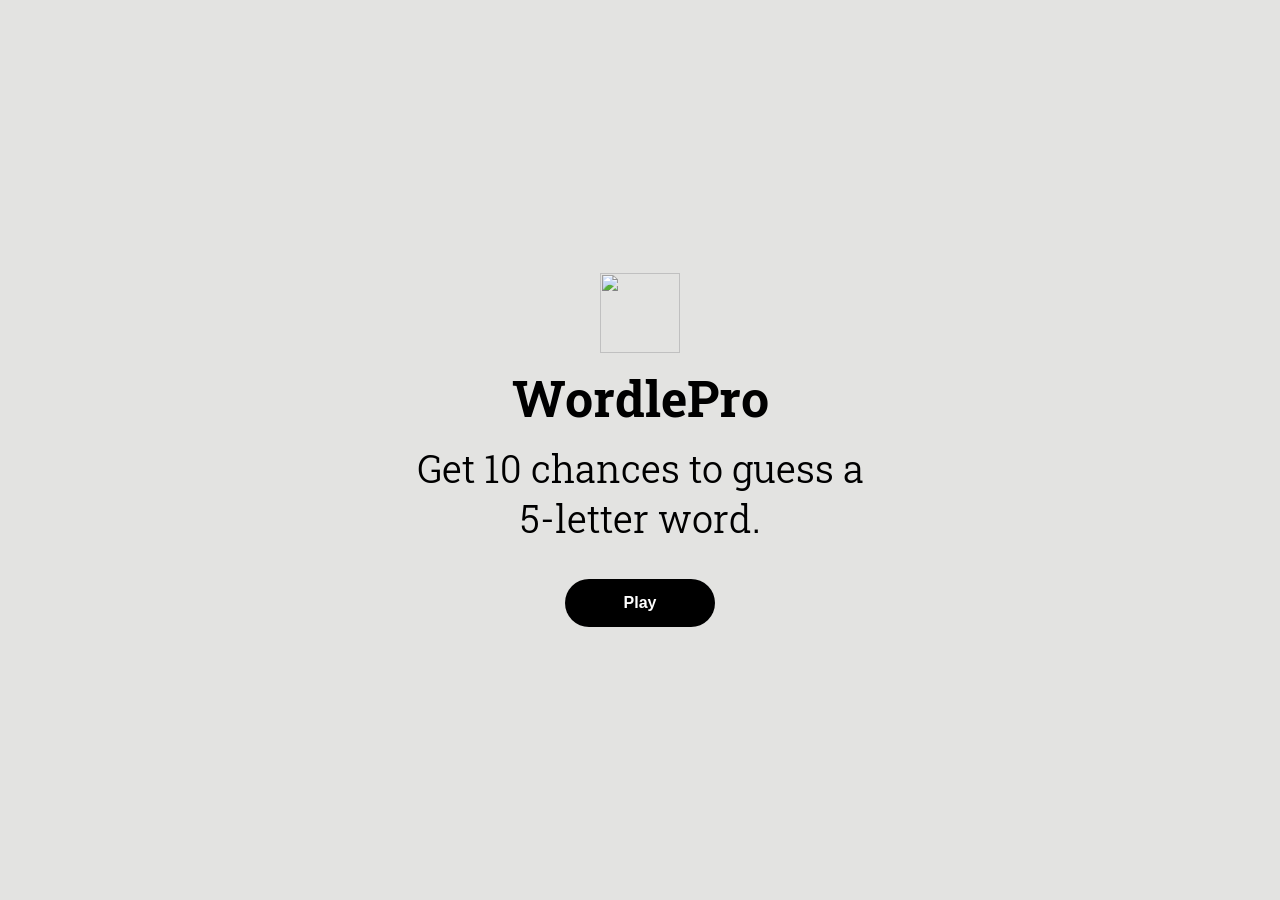
==== commit 8f6fd485: "增加#7的存档、读档功能并增加Hard Wordle自动保存功能 Close #7" ====
--- a/hard_wordle.html
+++ b/hard_wordle.html
@@ -4,8 +4,9 @@
 <head>
     <meta charset="UTF-8">
     <meta name="viewport" content="width=device-width, initial-scale=1.0, maximum-scale=1.0, user-scalable=no">
-    <title>Wordle</title>
+    <title>WordlePro</title>
     <link rel="icon" type="image/png" href="wordle_logo_32x32.png">
+    <link rel="stylesheet" href="https://cdn.jsdelivr.net/npm/@fortawesome/fontawesome-free@7.2.0/css/all.min.css">
 
     <!-- 引入官方替代字体 -->
     <link rel="preconnect" href="https://fonts.googleapis.com">
@@ -13,107 +14,10 @@
     <link
         href="https://fonts.googleapis.com/css2?family=Libre+Franklin:wght@100..900&family=Roboto+Slab:wght@100..900&display=swap"
         rel="stylesheet">
+    <link rel="stylesheet" href="style.css">
+    <script src="common.js"></script>
 
     <style>
-        /* 修改后的 :root 部分 */
-        :root {
-            /* 浅色模式 - 官网标准色 */
-            --green: #6aaa64;
-            --yellow: #c9b458;
-            --gray: #787c7e;
-            --border-empty: #d3d6da;
-            --border-filled: #878a8c;
-            --bg: #ffffff;
-            --text: #000000;
-            --text-muted: #787c7e;
-            --key-bg: #d3d6da;
-            --key-text: #000000;
-            --tile-text: #ffffff;
-            --header-border: #d3d6da;
-            --tile-size: 62px;
-        }
-
-        body {
-            background-color: var(--bg);
-            color: var(--text);
-            font-family: 'Libre Franklin', sans-serif;
-            margin: 0;
-            display: flex;
-            flex-direction: column;
-            height: 100vh;
-            overflow: hidden;
-        }
-
-        body.dark-mode {
-            /* 黑暗模式 - 官网适配色 */
-            --green: #538d4e;
-            /* 更深一点的绿 */
-            --yellow: #b59f3b;
-            /* 更深一点的黄 */
-            --gray: #3a3a3c;
-            /* 显著变深的灰色 */
-            --border-empty: #3a3a3c;
-            --border-filled: #565758;
-            --bg: #121213;
-            --text: #ffffff;
-            --text-muted: #818384;
-            --key-bg: #818384;
-            /* 键盘未使用的按键背景 */
-            --key-text: #ffffff;
-            --tile-text: #ffffff;
-            --header-border: #3a3a3c;
-        }
-
-        header {
-            width: 100%;
-            height: 50px;
-            display: flex;
-            justify-content: center;
-            align-items: center;
-            border-bottom: 1px solid var(--header-border);
-            font-family: 'Roboto Slab', serif;
-            font-size: 32px;
-            font-weight: 700;
-            letter-spacing: -0.02em;
-            position: relative;
-            z-index: 30;
-            flex-shrink: 0;
-        }
-
-        .header-controls {
-            position: absolute;
-            left: 10px;
-            display: flex;
-            gap: 5px;
-        }
-
-        .header-logo {
-            width: 32px;
-            height: 32px;
-            margin: 0 5px 0 12px;
-        }
-
-        .header-title {
-            margin: 0 12px 0 0;
-        }
-
-        .icon-btn {
-            background: none;
-            border: none;
-            cursor: pointer;
-            padding: 8px;
-            display: flex;
-            align-items: center;
-            border-radius: 4px;
-            transition: background-color 0.2s;
-            outline: none;
-            fill: var(--text);
-        }
-
-        .icon-btn:hover {
-            background-color: rgba(120, 120, 120, 0.1);
-        }
-
         .icon-btn svg {
             width: 24px;
             height: 24px;
@@ -153,71 +57,6 @@
             }
         }
 
-        #hint-header {
-            padding: 15px 10px;
-            font-size: 13px;
-            font-weight: 700;
-            text-transform: uppercase;
-            border-bottom: 1px solid var(--border-empty);
-            text-align: center;
-            color: var(--text-muted);
-            letter-spacing: 0.5px;
-        }
-
-        #hint-list {
-            flex-grow: 1;
-            overflow-y: auto;
-            padding: 10px 0;
-            font-family: 'Libre Franklin', sans-serif;
-            font-weight: 700;
-            font-size: 17px;
-            line-height: 2.2;
-            text-transform: uppercase;
-            text-align: center;
-        }
-
-        #hint-list::-webkit-scrollbar {
-            width: 4px;
-        }
-
-        #hint-list::-webkit-scrollbar-thumb {
-            background: var(--border-empty);
-        }
-
-        /* 提示面板容器 */
-        #hint-list-container {
-            flex-grow: 1;
-            overflow-y: auto;
-            padding: 10px 0;
-        }
-
-        /* 高性能渲染区域：使用 pre 保留换行，textContent 写入 */
-        #hint-list-pre {
-            margin: 0;
-            font-family: 'Libre Franklin', sans-serif;
-            font-weight: 700;
-            font-size: 17px;
-            line-height: 2.2;
-            text-transform: uppercase;
-            text-align: center;
-            color: var(--text);
-        }
-
-        /* 隐藏滚动条但保留功能 (可选) */
-        #hint-list-container::-webkit-scrollbar {
-            width: 4px;
-        }
-
-        #hint-list-container::-webkit-scrollbar-thumb {
-            background: var(--border-empty);
-        }
-
-        /* 按钮冷却状态 */
-        .icon-btn:disabled {
-            opacity: 0.3;
-            cursor: not-allowed;
-        }
-
         /* 作答区：始终保持全屏居中 */
         #game-area {
             flex-grow: 1;
@@ -235,26 +74,58 @@
             margin-bottom: 10px;
         }
 
+        /* --- 棋盘总容器：双栏布局 --- */
         #board {
-            display: flex;
-            flex-direction: column;
-            gap: 8px;
-            width: fit-content;
-            margin: 0 auto;
-            padding: 10px;
-            max-height: 60vh;
-            /* 限制高度，防止超过键盘 */
-            overflow-y: auto;
-            /* 超过高度后可以滚动 */
-        }
-
-        .board-row {
-            display: flex;
-            flex-direction: row;
-            align-items: center;
-            justify-content: center;
-            gap: 15px;
-            /* 字母区与计分区之间的间隙 */
+            display: grid;
+            /* 两列，每列宽度自适应内容 */
+            grid-template-columns: auto auto;
+            /* 左右两栏的间距，给 X 按钮留出足够空间 */
+            column-gap: 80px;
+            row-gap: 10px;
+            padding-top: 40px;
+            max-height: none;
+            /* 双栏后高度减半，不再需要滚动条 */
+            overflow: visible;
+            grid-auto-flow: column;
+            grid-template-rows: repeat(5, auto);
+        }
+
+        /* 移动端适配：双栏太宽，手机上切回单列 */
+        @media (max-width: 1000px) {
+            #board {
+                grid-template-columns: auto;
+                grid-template-rows: unset;
+                grid-auto-flow: row;
+                column-gap: 0;
+            }
+
+            .clear-row-btn {
+                right: -45px !important;
+            }
+        }
+
+        /* --- 逻辑模式棋盘滚动条样式（对齐提示栏） --- */
+
+        /* 1. 设置滚动条宽度 */
+        #board::-webkit-scrollbar {
+            width: 4px;
+        }
+
+        /* 2. 设置滚动条滑块（颜色使用边框色，保持低调一致） */
+        #board::-webkit-scrollbar-thumb {
+            background: var(--border-empty);
+            border-radius: 4px;
+            /* 稍微圆角化 */
+        }
+
+        /* 3. 鼠标悬停在滑块上时稍微加深颜色（可选优化） */
+        #board::-webkit-scrollbar-thumb:hover {
+            background: var(--border-filled);
+        }
+
+        /* 4. 设置滚动条轨道背景（透明或淡色） */
+        #board::-webkit-scrollbar-track {
+            background: transparent;
         }
 
         /* 键盘：等宽设计 */
@@ -269,106 +140,6 @@
             justify-content: center;
             margin-bottom: 8px;
             gap: 6px;
-        }
-
-        .key {
-            background-color: var(--key-bg);
-            border: 0;
-            border-radius: 4px;
-            height: 58px;
-            width: 43px;
-            /* 普通按键等宽 */
-            display: flex;
-            justify-content: center;
-            align-items: center;
-            font-family: 'Libre Franklin', sans-serif;
-            font-weight: 700;
-            font-size: 20px;
-            cursor: pointer;
-            color: var(--key-text);
-            text-transform: uppercase;
-            outline: none;
-            fill: var(--key-text);
-            user-select: none;
-            -webkit-tap-highlight-color: transparent;
-        }
-
-        .key.wide {
-            width: 65px;
-            /* 功能键等宽 */
-            font-size: 12px;
-        }
-
-        .key[data-state="correct"] {
-            background-color: var(--green);
-            color: #ffffff;
-        }
-
-        .key[data-state="present"] {
-            background-color: var(--yellow);
-            color: #ffffff;
-        }
-
-        .key[data-state="absent"] {
-            background-color: var(--gray);
-            color: #ffffff;
-        }
-
-        .key svg {
-            width: 24px;
-            height: 24px;
-            pointer-events: none;
-        }
-
-        .tile {
-            width: 100%;
-            aspect-ratio: 1 / 1;
-            border: 2px solid var(--border-empty);
-            display: flex;
-            justify-content: center;
-            align-items: center;
-            font-size: 2rem;
-            font-weight: 700;
-            text-transform: uppercase;
-            box-sizing: border-box;
-            user-select: none;
-            backface-visibility: hidden;
-        }
-
-        .tile[data-state="filled"] {
-            border-color: var(--border-filled);
-        }
-
-        .tile[data-state="correct"] {
-            background-color: var(--green);
-            border-color: var(--green);
-            color: var(--tile-text);
-        }
-
-        .tile[data-state="present"] {
-            background-color: var(--yellow);
-            border-color: var(--yellow);
-            color: var(--tile-text);
-        }
-
-        .tile[data-state="absent"] {
-            background-color: var(--gray);
-            border-color: var(--gray);
-            color: var(--tile-text);
-        }
-
-        .tile[data-state="submitted"] {
-            background-color: var(--gray) !important;
-            border-color: var(--gray) !important;
-            color: var(--tile-text) !important;
-        }
-
-        .tiles-grid {
-            display: grid !important;
-            grid-template-columns: repeat(5, 1fr) !important;
-            gap: 5px;
-            width: 330px;
-            /* 关键：固定 330px */
         }
 
         .tile,
@@ -385,31 +156,23 @@
             user-select: none;
         }
 
-        /* 右侧计分区域容器：常驻边框 */
+        /* 计分区域：紧贴字母区右侧 */
         .stats-grid {
+            margin-left: 15px;
+            /* 字母区和计分区的固定间距 */
             display: grid !important;
             grid-template-columns: repeat(3, 1fr) !important;
             gap: 5px;
-
-            /* 精准尺寸计算 */
-            width: calc(var(--tile-size) * 3 + (5px * 2));
-            height: var(--tile-size);
-            /* 与格子一样高 */
-
-            /* 初始边框样式 */
+            width: 196px;
+            /* (62*3) + (5*2) */
+            height: 62px;
             border: 2px solid var(--border-empty);
             border-radius: 4px;
-            box-sizing: border-box;
-            /* 确保边框不撑大容器 */
-
-            /* 内部布局 */
-            visibility: visible !important;
-            opacity: 1 !important;
-            transition: all 0.3s ease;
+            transition: border-color 0.3s;
         }
 
         .stats-grid.revealed {
-            border: none;
+            border-color: transparent;
         }
 
         /* 黑暗模式下的底色微调 */
@@ -455,10 +218,10 @@
 
         /* 字母方块提交后变灰（保持逻辑：不告诉哪个字母对，只在右侧显示总数） */
         .tiles-grid .tile[data-state="submitted"] {
-            background-color: #3a3a3c !important;
+            background-color: #3a3a3c;
             /* 使用深灰色 */
-            border-color: #3a3a3c !important;
-            color: #ffffff !important;
+            border-color: #3a3a3c;
+            color: #ffffff;
         }
 
         @media (max-width: 600px) {
@@ -481,61 +244,6 @@
             .stats-grid {
                 width: calc(var(--tile-size) * 3 + 5px * 2);
                 height: var(--tile-size);
-            }
-        }
-
-        .pop {
-            animation: pop 0.1s ease-in-out;
-        }
-
-        @keyframes pop {
-            50% {
-                transform: scale(1.1);
-            }
-        }
-
-        .flip {
-            animation: flip 0.5s ease-in forwards;
-        }
-
-        @keyframes flip {
-            0% {
-                transform: rotateX(0);
-            }
-
-            50% {
-                transform: rotateX(90deg);
-            }
-
-            100% {
-                transform: rotateX(0);
-            }
-        }
-
-        .shake {
-            animation: shake 600ms ease-in-out;
-        }
-
-        @keyframes shake {
-
-            0%,
-            100% {
-                transform: translateX(0);
-            }
-
-            10%,
-            30%,
-            50%,
-            70%,
-            90% {
-                transform: translateX(-4px);
-            }
-
-            20%,
-            40%,
-            60%,
-            80% {
-                transform: translateX(4px);
             }
         }
 
@@ -555,62 +263,6 @@
             display: flex;
             align-items: center;
             gap: 5px;
-        }
-
-        #toast-container {
-            position: fixed;
-            top: 10%;
-            left: 50%;
-            transform: translateX(-50%);
-            z-index: 1000;
-            display: flex;
-            flex-direction: column;
-            align-items: center;
-            pointer-events: none;
-            width: 100%;
-        }
-
-        .toast {
-            background-color: var(--text);
-            color: var(--bg);
-            padding: 12px 18px;
-            border-radius: 4px;
-            font-family: 'Libre Franklin', sans-serif;
-            font-weight: 700;
-            margin-bottom: 10px;
-            width: fit-content;
-            text-align: center;
-            box-shadow: 0 4px 10px rgba(0, 0, 0, 0.3);
-            opacity: 1;
-            transition: opacity 0.4s ease;
-        }
-
-        .toast-green {
-            color: var(--green);
-            /* 增加亮度，防止在黑色背景下看不清 */
-            filter: brightness(1.2);
-            font-weight: 900;
-        }
-
-        .toast-yellow {
-            color: var(--yellow);
-            filter: brightness(1.2);
-            font-weight: 900;
-        }
-
-        /* 高对比度模式适配 */
-        body.high-contrast .toast-green {
-            color: var(--green);
-        }
-
-        body.high-contrast .toast-yellow {
-            color: var(--yellow);
-        }
-
-        #loading {
-            position: absolute;
-            top: 50%;
-            font-weight: 700;
         }
 
         #start-screen {
@@ -677,123 +329,6 @@
             pointer-events: none;
         }
 
-        .toast {
-            background-color: var(--text);
-            color: var(--bg);
-            padding: 12px 18px;
-            border-radius: 4px;
-            font-family: 'Libre Franklin', sans-serif;
-            font-weight: 700;
-            margin-bottom: 10px;
-            width: fit-content;
-            text-align: center;
-            box-shadow: 0 4px 10px rgba(0, 0, 0, 0.3);
-            opacity: 1;
-
-            /* 核心修改：添加高度和边距的过渡 */
-            transition:
-                opacity 0.4s ease,
-                transform 0.4s ease,
-                max-height 0.4s ease,
-                margin 0.4s ease,
-                padding 0.4s ease;
-
-            overflow: hidden;
-            /* 必须：防止收缩时内容溢出 */
-            max-height: 100px;
-            /* 给一个足够大的初始高度 */
-        }
-
-        /* 消失时的状态 */
-        .toast.hide {
-            opacity: 0;
-            transform: translateY(-20px);
-            /* 向上轻微漂移 */
-            max-height: 0;
-            /* 高度缩减到0 */
-            margin-bottom: 0;
-            /* 间距缩减到0 */
-            padding-top: 0;
-            /* 内边距缩减到0 */
-            padding-bottom: 0;
-            border: 0;
-        }
-
-        /* 胜利跳动动画 */
-        @keyframes bounce {
-
-            0%,
-            20% {
-                transform: translateY(0);
-            }
-
-            40% {
-                transform: translateY(-30px);
-            }
-
-            50% {
-                transform: translateY(5px);
-            }
-
-            60% {
-                transform: translateY(-15px);
-            }
-
-            80% {
-                transform: translateY(2px);
-            }
-
-            100% {
-                transform: translateY(0);
-            }
-        }
-
-        .bounce {
-            animation: bounce 1000ms ease-in-out;
-        }
-
-        /* 模态框背后的遮罩 */
-        .modal-overlay {
-            position: fixed;
-            top: 0;
-            left: 0;
-            width: 100%;
-            height: 100%;
-            background-color: rgba(0, 0, 0, 0.5);
-            display: none;
-            /* 默认隐藏 */
-            justify-content: center;
-            align-items: center;
-            z-index: 2000;
-            backdrop-filter: blur(2px);
-        }
-
-        /* 弹窗主体 */
-        .modal-content {
-            background-color: var(--bg);
-            color: var(--text);
-            padding: 32px;
-            border-radius: 8px;
-            box-shadow: 0 4px 23px 0 rgba(0, 0, 0, 0.2);
-            width: 90%;
-            max-width: 400px;
-            text-align: center;
-            font-family: 'Libre Franklin', sans-serif;
-            animation: modalPop 0.2s ease-out;
-        }
-
-        @keyframes modalPop {
-            from {
-                transform: scale(0.8);
-                opacity: 0;
-            }
-
-            to {
-                transform: scale(1);
-                opacity: 1;
-            }
-        }
-
         #modal-message {
             margin-bottom: 24px;
             font-size: 18px;
@@ -854,74 +389,6 @@
             color: var(--text-muted);
         }
 
-        .setting-item {
-            display: flex;
-            justify-content: space-between;
-            align-items: center;
-            padding: 16px 0;
-            border-bottom: 1px solid var(--header-border);
-        }
-
-        .setting-text {
-            display: flex;
-            flex-direction: column;
-        }
-
-        .setting-label {
-            font-size: 18px;
-        }
-
-        .setting-desc {
-            font-size: 12px;
-            color: var(--text-muted);
-        }
-
-        /* Switch 开关样式 */
-        .switch {
-            position: relative;
-            display: inline-block;
-            width: 32px;
-            height: 20px;
-        }
-
-        .switch input {
-            opacity: 0;
-            width: 0;
-            height: 0;
-        }
-
-        .slider {
-            position: absolute;
-            cursor: pointer;
-            top: 0;
-            left: 0;
-            right: 0;
-            bottom: 0;
-            background-color: var(--gray);
-            transition: .4s;
-            border-radius: 20px;
-        }
-
-        .slider:before {
-            position: absolute;
-            content: "";
-            height: 14px;
-            width: 14px;
-            left: 3px;
-            bottom: 3px;
-            background-color: white;
-            transition: .4s;
-            border-radius: 50%;
-        }
-
-        input:checked+.slider {
-            background-color: var(--green);
-        }
-
-        input:checked+.slider:before {
-            transform: translateX(12px);
-        }
-
         /* 高对比度模式下的根变量覆盖 */
         body.high-contrast {
             --green: #f5793a;
@@ -945,43 +412,31 @@
     <div id="start-screen">
         <div class="start-content">
             <img src="wordle-icon.svg" class="start-logo">
-            <h1 class="start-title">Wordle</h1>
-            <p class="start-subtitle">Get 6 chances to guess a <span style="white-space:nowrap">5-letter</span> word.
-            </p>
+            <h1 class="start-title">WordlePro</h1>
+            <p class="start-subtitle">Loading...</p>
             <button class="play-btn" onclick="dismissStartScreen()">Play</button>
         </div>
     </div>
     <!-- Header 部分 -->
     <header>
         <button class="icon-btn" onclick="location.href='index.html'" title="Back">
-            <svg viewBox="0 0 24 24">
-                <path d="M20 11H7.83l5.59-5.59L12 4l-8 8 8 8 1.41-1.41L7.83 13H20v-2z" />
-            </svg>
+            <i class="fa-solid fa-arrow-left"></i>
         </button>
         <div class="header-controls">
             <button class="icon-btn" id="reset-btn" title="Restart" onclick="resetGame()">
-                <svg viewBox="0 0 24 24">
-                    <path
-                        d="M17.65,6.35C16.2,4.9 14.21,4 12,4c-4.42,0-7.99,3.58-7.99,8s3.57,8,7.99,8c3.73,0,6.84-2.55,7.73-6h-2.08 c-0.82,2.33-3.04,4-5.65,4c-3.31,0-6-2.69-6-6s2.69-6,6-6c1.66,0,3.14,0.69,4.22,1.78L13,11h7V4L17.65,6.35z" />
-                </svg>
+                <i class="fa-solid fa-arrow-rotate-left"></i>
             </button>
             <button class="icon-btn" id="mode-toggle-btn" title="Toggle Mode" onclick="toggleWordMode()">
-                <svg id="mode-icon" viewBox="0 0 24 24">
-                    <path
-                        d="M12 17.27L18.18 21l-1.64-7.03L22 9.24l-7.19-.61L12 2 9.19 8.63 2 9.24l5.46 4.73L5.82 21z" />
-                </svg>
+                <i id="mode-icon" class="fa-solid fa-star"></i>
             </button>
         </div>
 
         <img src="wordle-icon.svg" class="header-logo" alt="Logo">
-        <p class="header-title">Wordle</p>
+        <p class="header-title">WordlePro</p>
 
         <div class="header-settings">
             <button class="icon-btn" onclick="openSettings()">
-                <svg viewBox="0 0 24 24">
-                    <path
-                        d="M19.14,12.94c0.04-0.3,0.06-0.61,0.06-0.94c0-0.32-0.02-0.64-0.07-0.94l2.03-1.58c0.18-0.14,0.23-0.41,0.12-0.61 l-1.92-3.32c-0.12-0.22-0.37-0.29-0.59-0.22l-2.39,0.96c-0.5-0.38-1.03-0.7-1.62-0.94L14.4,2.81c-0.04-0.24-0.24-0.41-0.48-0.41 h-3.84c-0.24,0-0.43,0.17-0.47,0.41L9.25,5.35C8.66,5.59,8.12,5.92,7.63,6.29L5.24,5.33c-0.22-0.08-0.47,0-0.59,0.22L2.74,8.87 C2.62,9.08,2.66,9.34,2.86,9.48l2.03,1.58C4.84,11.36,4.81,11.69,4.81,12.01c0,0.31,0.02,0.64,0.07,0.94l-2.03,1.58 c-0.18,0.14-0.23,0.41-0.12,0.61l1.92,3.32c0.12,0.22,0.37,0.29,0.59,0.22l2.39-0.96c0.5,0.38,1.03,0.7,1.62,0.94l0.36,2.54 c0.05,0.24,0.24,0.41,0.48,0.41h3.84c0.24,0,0.44-0.17,0.47-0.41l0.36-2.54c0.59-0.24,1.13-0.56,1.62-0.94l2.39,0.96 c0.22,0.08,0.47,0,0.59-0.22l1.92-3.32c0.12-0.22,0.07-0.47-0.12-0.61L19.14,12.94z M12,15.6c-1.98,0-3.6-1.62-3.6-3.6 s1.62-3.6,3.6-3.6s3.6,1.62,3.6,3.6S13.98,15.6,12,15.6z" />
-                </svg>
+                <i class="fa-solid fa-gear"></i>
             </button>
         </div>
     </header>
@@ -992,10 +447,7 @@
             <div class="settings-header">
                 <h2 id="settings-title">SETTINGS</h2>
                 <button class="icon-btn" onclick="closeSettings()">
-                    <svg viewBox="0 0 24 24">
-                        <path
-                            d="M19 6.41L17.59 5 12 10.59 6.41 5 5 6.41 10.59 12 5 17.59 6.41 19 12 13.41 17.59 19 19 17.59 13.41 12z" />
-                    </svg>
+                    <i class="fa-solid fa-xmark"></i>
                 </button>
             </div>
 
@@ -1055,12 +507,40 @@
                 <div id="board"></div>
             </div>
 
-            <div id="keyboard">
-                <div class="keyboard-row" id="row1"></div>
-                <div class="keyboard-row" id="row2"></div>
-                <div class="keyboard-row" id="row3"></div>
+            <div id="marking-toolbox">
+                <button class="tool-btn" data-tool="correct" onclick="selectTool('correct')">
+                    <i class="fa-solid fa-square icon-correct"></i>
+                </button>
+                <button class="tool-btn" data-tool="half" onclick="selectTool('half')">
+                    <i class="fa-solid fa-square icon-half"></i>
+                </button>
+                <button class="tool-btn" data-tool="present" onclick="selectTool('present')">
+                    <i class="fa-solid fa-square icon-present"></i>
+                </button>
+                <button class="tool-btn" data-tool="absent" onclick="selectTool('absent')">
+                    <i class="fa-solid fa-square icon-absent"></i>
+                </button>
+                <button class="tool-btn" data-tool="erase" onclick="selectTool('erase')">
+                    <i class="fa-solid fa-eraser"></i>
+                </button>
+
+                <div class="tool-divider"></div>
+
+                <!-- 逻辑快照工具 -->
+                <button class="tool-btn action-btn" title="保存逻辑快照" onclick="saveMarkings()"><i
+                        class="fa-solid fa-bookmark"></i></button>
+                <button class="tool-btn action-btn" title="回退逻辑快照" onclick="loadMarkings()"><i
+                        class="fa-solid fa-rotate-left"></i></button>
             </div>
-        </main>
+    </div>
+    </div>
+
+    <div id="keyboard">
+        <div class="keyboard-row" id="row1"></div>
+        <div class="keyboard-row" id="row2"></div>
+        <div class="keyboard-row" id="row3"></div>
+    </div>
+    </main>
     </div>
 
     <!-- 自定义确认弹窗 -->
@@ -1089,7 +569,7 @@
         let gameStatus = "playing";
         let hintsVisible = false;
         let bounceTimeouts = []; // 用于追踪胜利跳动的计时器
-        let highContrast = localStorage.getItem('wordle_high_contrast') === 'true';
+        let activeMarkingTool = null; // 当前选中的工具: 'correct', 'present', 'absent', 'erase'
 
         let constraints = {
             correct: Array(5).fill(null),
@@ -1098,13 +578,13 @@
         };
 
         let gameMode = localStorage.getItem('wordle_game_mode') || "normal";
-        let currentLang = localStorage.getItem('language') || 'en';
         let combinedPool = [];   // 存放所有合法词汇
         let isResetting = false; // 重新加载按钮的冷却锁
         let isModeChanging = false; // 冷却状态锁
 
         const i18n = {
             en: {
+                wordleTitle: "Logic Mode",
                 play: "Play",
                 subtitle: "Get 10 chances to guess a <span style='white-space:nowrap'>5-letter</span> word.",
                 newGame: "New Game Started",
@@ -1116,7 +596,18 @@
                 confirmMode: "Switching modes will restart the game. Continue?",
                 possible: "Possible",
                 possibleWords: "Possible Words",
-                praises: ["Genius", "Magnificent", "Impressive", "Splendid", "Great", "Phew"],
+                praises: [
+                    "Genius",      // 第1次
+                    "Magnificent", // 第2次
+                    "Impressive",  // 第3次
+                    "Splendid",    // 第4次
+                    "Great",       // 第5次
+                    "Phew",        // 第6次
+                    "Strategic",   // 第7次
+                    "Methodical",  // 第8次
+                    "Persistent",  // 第9次
+                    "Clinical"     // 第10次
+                ],
                 cancel: "Cancel",
                 confirm: "Confirm",
                 settings: "SETTINGS",
@@ -1128,9 +619,25 @@
                 language: "Language",
                 hardModeGreen: "Hard Mode: {pos} letter must be {char}",
                 hardModeYellow: "Hard Mode: Must contain {char}",
-                ordinals: ["1st", "2nd", "3rd", "4th", "5th"]
+                ordinals: ["1st", "2nd", "3rd", "4th", "5th"],
+                markingMode: "Marking Mode: ",
+                normalMode: "Normal Mode",
+                onlySubmitted: "Only submitted tiles can be marked",
+                tools: {
+                    correct: "GREEN",
+                    half: "HALF (GREEN/YELLOW)",
+                    present: "YELLOW",
+                    absent: "GRAY",
+                    erase: "ERASE",
+                },
+                saveSuccess: "Marking State Saved",
+                loadSuccess: "Marking State Restored",
+                noSave: "No saved state found",
+                confirmSave: "Save current markings as a snapshot?",
+                confirmLoad: "Restore markings from snapshot? Current unsaved marks will be lost.",
             },
             zh: {
+                wordleTitle: "逻辑模式",
                 play: "开始游戏",
                 subtitle: "你有 10 次机会猜出一个 5 个字母的单词。",
                 newGame: "新游戏已开始",
@@ -1142,7 +649,18 @@
                 confirmMode: "切换模式将重启游戏。是否继续？",
                 possible: "个可能",
                 possibleWords: "候选词汇",
-                praises: ["天才", "太棒了", "出色", "精彩", "不错", "险胜"],
+                praises: [
+                    "天才",   // 第1次
+                    "卓越",   // 第2次
+                    "惊人",   // 第3次
+                    "华丽",   // 第4次
+                    "优秀",   // 第5次
+                    "险胜",   // 第6次
+                    "严谨",   // 第7次
+                    "睿智",   // 第8次
+                    "毅力",   // 第9次
+                    "绝杀"    // 第10次
+                ],
                 cancel: "取消",
                 confirm: "确定",
                 settings: "设置",
@@ -1154,35 +672,31 @@
                 language: "语言",
                 hardModeGreen: "困难模式：第 {pos} 个字母必须是 {char}",
                 hardModeYellow: "困难模式：必须包含 {char}",
-                ordinals: ["1", "2", "3", "4", "5"] // 中文直接用数字
-            }
+                ordinals: ["1", "2", "3", "4", "5"],
+                markingMode: "标记模式: ",
+                normalMode: "正常游戏模式",
+                onlySubmitted: "只能标记已提交的方格",
+                tools: {
+                    correct: "绿色",
+                    half: "绿色/黄色",
+                    present: "黄色",
+                    absent: "灰色",
+                    erase: "擦除",
+                },
+                saveSuccess: "标记状态已存档",
+                loadSuccess: "标记状态已读档",
+                noSave: "未找到存档记录",
+                confirmSave: "将当前标记保存到存档？",
+                confirmLoad: "从存档恢复标记？当前未存档的标记将丢失。",
+            },
         };
 
 
         // --- 初始化补充 ---
         function initSettings() {
-            if (highContrast) document.body.classList.add('high-contrast');
+            if (isHighContrast) document.body.classList.add('high-contrast');
             // 更新设置面板翻译
             updateUILanguage();
-        }
-
-        // --- 设置面板控制函数 ---
-        function openSettings() {
-            document.getElementById('settings-modal').style.display = 'flex';
-            // 同步开关状态
-            document.getElementById('setting-dark-mode').checked = document.body.classList.contains('dark-mode');
-            document.getElementById('setting-high-contrast').checked = highContrast;
-            document.getElementById('lang-select-settings').value = currentLang;
-        }
-
-        function closeSettings() {
-            document.getElementById('settings-modal').style.display = 'none';
-        }
-
-        function toggleHighContrast(checked) {
-            highContrast = checked;
-            localStorage.setItem('wordle_high_contrast', highContrast);
-            document.body.classList.toggle('high-contrast', highContrast);
         }
 
         function updateUILanguage() {
@@ -1199,90 +713,98 @@
             document.getElementById('hint-header').firstChild.textContent = t.possibleWords;
 
             // 更新选择框的值
+            document.querySelector('title').textContent = `WordlePro - ${t.wordleTitle}`;
             document.getElementById('settings-title').textContent = t.settings;
             document.getElementById('label-dark-mode').textContent = t.darkMode;
             document.getElementById('label-high-contrast').textContent = t.highContrast;
             document.getElementById('desc-high-contrast').textContent = t.highContrastDesc;
             document.getElementById('label-language').textContent = t.language;
 
+            // 同步设置面板控件的值
+            const langSelect = document.getElementById('lang-select-settings');
+            if (langSelect) langSelect.value = currentLang;
+
+            // 更新提示面板标题
+            const hintHeader = document.getElementById('hint-header');
+            if (hintHeader) hintHeader.textContent = t.possibleWords;
+
             // 更新当前的提示列表（词频后缀等）
             updateHintList();
         }
 
-        function changeLanguage(lang) {
-            currentLang = lang;
-            localStorage.setItem('language', lang);
-            updateUILanguage();
-        }
-
-        function showCustomConfirm(message) {
-            return new Promise((resolve) => {
-                const overlay = document.getElementById('modal-overlay');
-                const msgEl = document.getElementById('modal-message');
-                const cancelBtn = document.getElementById('modal-cancel-btn');
-                const confirmBtn = document.getElementById('modal-confirm-btn');
-
-                // 设置文本
-                msgEl.textContent = message;
-                cancelBtn.textContent = i18n[currentLang].cancel;
-                confirmBtn.textContent = i18n[currentLang].confirm;
-
-                // 显示弹窗
-                overlay.style.display = 'flex';
-
-                // 处理点击
-                const cleanup = (result) => {
-                    overlay.style.display = 'none';
-                    cancelBtn.onclick = null;
-                    confirmBtn.onclick = null;
-                    resolve(result);
-                };
-
-                cancelBtn.onclick = () => cleanup(false);
-                confirmBtn.onclick = () => cleanup(true);
-            });
-        }
-
         async function initGame() {
-            try {
-                const [res1, res2] = await Promise.all([fetch(ANSWERS_FILE), fetch(ALLOWED_FILE)]);
-                const text1 = await res1.text();
-                const text2 = await res2.text();
-
-                // 正常模式词池 (常用词)
-                answersPool = text1.split(/\r?\n/).map(w => w.trim().toUpperCase()).filter(w => w.length === 5).sort();
-                const allowed = text2.split(/\r?\n/).map(w => w.trim().toUpperCase()).filter(w => w.length === 5);
-
-                // 验证集
-                validGuesses = new Set([...answersPool, ...allowed]);
-                // 所有词汇模式词池 (全量)
-                combinedPool = Array.from(validGuesses).sort();
-
-                // 确保初始化图标与保存的模式一致
-                const icon = document.getElementById('mode-icon');
-                if (gameMode === "all") {
-                    const WORLD_PATH = 'M12 2C6.48 2 2 6.48 2 12s4.48 10 10 10 10-4.48 10-10S17.52 2 12 2zm-1 17.93c-3.95-.49-7-3.85-7-7.93 0-.62.08-1.21.21-1.79L9 15v1c0 1.1.9 2 2 2v1.93zm6.9-2.54c-.26-.81-1-1.39-1.9-1.39h-1v-3c0-.55-.45-1-1-1H8v-2h2c.55 0 1-.45 1-1V7h2c1.1 0 2-.9 2-2v-.41c2.93 1.19 5 4.06 5 7.41 0 2.08-.8 3.97-2.1 5.39z';
-                    icon.innerHTML = `<path d="${WORLD_PATH}"/>`;
-                }
-
+            const [res1, res2] = await Promise.all([fetch(ANSWERS_FILE), fetch(ALLOWED_FILE)]);
+            const text1 = await res1.text();
+            const text2 = await res2.text();
+            answersPool = text1.split(/\r?\n/).map(w => w.trim().toUpperCase()).filter(w => w.length === 5).sort();
+            const allowed = text2.split(/\r?\n/).map(w => w.trim().toUpperCase()).filter(w => w.length === 5);
+            validGuesses = new Set([...answersPool, ...allowed]);
+            combinedPool = Array.from(validGuesses).sort();
+
+            // 1. 恢复游戏进度 (单词、猜测记录)
+            const savedSession = localStorage.getItem('hard_wordle_session');
+            if (savedSession) {
+                const session = JSON.parse(savedSession);
+                targetWord = session.targetWord;
+                guesses = session.guesses;
+                gameStatus = session.gameStatus;
+                restoreBoardFromSession(); // 这个函数在上一条回复中提供过
+            } else {
                 startNewRound();
-                document.getElementById('loading').style.display = 'none';
-                document.getElementById('board').style.visibility = 'visible';
-                initialized = true;
-            } catch (e) {
-                document.getElementById('loading').textContent = "Dictionary Load Error.";
-            }
+            }
+
+            // 2. 核心新增：恢复草稿颜色
+            restoreMarkings();
+
+            document.getElementById('loading').style.display = 'none';
+            document.getElementById('board').style.visibility = 'visible';
+            initialized = true;
+        }
+
+        function restoreBoardFromSession() {
+            guesses.forEach((guess, rowIdx) => {
+                // 1. 填入单词并变灰
+                for (let i = 0; i < 5; i++) {
+                    const tile = document.getElementById(`tile-${rowIdx}-${i}`);
+                    tile.textContent = guess[i];
+                    tile.setAttribute("data-state", "submitted");
+                }
+                // 2. 重新计算并显示右侧统计块
+                const targetArr = [...targetWord];
+                const guessArr = guess.split("");
+                let green = 0, yellow = 0;
+                const tUsed = Array(5).fill(false), gUsed = Array(5).fill(false);
+                guessArr.forEach((c, i) => { if (c === targetArr[i]) { green++; tUsed[i] = gUsed[i] = true; } });
+                guessArr.forEach((c, i) => {
+                    if (!gUsed[i]) {
+                        const fi = targetArr.findIndex((tc, ti) => !tUsed[ti] && tc === c);
+                        if (fi !== -1) { yellow++; tUsed[fi] = true; }
+                    }
+                });
+
+                const statsGrid = document.getElementById(`stats-${rowIdx}`);
+                const counts = statsGrid.querySelectorAll(".count-tile");
+                counts[0].textContent = green;
+                counts[1].textContent = yellow;
+                counts[2].textContent = 5 - green - yellow;
+                statsGrid.classList.add("revealed");
+            });
         }
 
         function startNewRound() {
-            if (gameOverToast) { gameOverToast.remove(); gameOverToast = null; }
+            // 1. 清除提示框
+            clearPersistentToast();
+
+            // 2. 物理清除本地存储的所有记录
+            localStorage.removeItem('hard_wordle_session');      // 清除进度
+            localStorage.removeItem('hard_wordle_current_marks'); // 清除草稿
+            localStorage.removeItem('hard_wordle_snapshot');      // 清除手动快照
 
             bounceTimeouts.forEach(clearTimeout);
             bounceTimeouts = [];
 
             const pool = (gameMode === "normal") ? answersPool : combinedPool;
             targetWord = pool[Math.floor(Math.random() * pool.length)];
-            console.log(`🎉 You opened the console! The answer is: ${targetWord}`);
 
             currentGuess = "";
             guesses = [];
@@ -1314,6 +836,16 @@
                 key.style.backgroundColor = "";
                 key.style.color = "";
             });
+
+            // 清理所有标记
+            document.querySelectorAll('[data-mark]').forEach(el => el.removeAttribute('data-mark'));
+            // 清理键盘颜色
+            document.querySelectorAll('.key').forEach(k => {
+                k.style.backgroundColor = "";
+                k.style.color = "";
+            });
+
+            updateClearBtnVisibility();
         }
 
         async function toggleWordMode() {
@@ -1332,16 +864,15 @@
             isModeChanging = true;
             btn.disabled = true;
 
-            const STAR_PATH = 'M12 17.27L18.18 21l-1.64-7.03L22 9.24l-7.19-.61L12 2 9.19 8.63 2 9.24l5.46 4.73L5.82 21z';
-            const WORLD_PATH = 'M12 2C6.48 2 2 6.48 2 12s4.48 10 10 10 10-4.48 10-10S17.52 2 12 2zm-1 17.93c-3.95-.49-7-3.85-7-7.93 0-.62.08-1.21.21-1.79L9 15v1c0 1.1.9 2 2 2v1.93zm6.9-2.54c-.26-.81-1-1.39-1.9-1.39h-1v-3c0-.55-.45-1-1-1H8v-2h2c.55 0 1-.45 1-1V7h2c1.1 0 2-.9 2-2v-.41c2.93 1.19 5 4.06 5 7.41 0 2.08-.8 3.97-2.1 5.39z';
-
             if (gameMode === "normal") {
                 gameMode = "all";
-                icon.innerHTML = `<path d="${WORLD_PATH}"/>`;
+                icon.classList.remove('fa-star');
+                icon.classList.add('fa-earth-americas');
                 showToast(i18n[currentLang].allMode);
             } else {
                 gameMode = "normal";
-                icon.innerHTML = `<path d="${STAR_PATH}"/>`;
+                icon.classList.remove('fa-earth-americas');
+                icon.classList.add('fa-star');
                 showToast(i18n[currentLang].commonMode);
             }
 
@@ -1361,19 +892,17 @@
             if (isAnimating) return;
 
             const modeIcon = document.getElementById('mode-icon');
-            // 星星图标 (Normal)
-            const STAR_PATH = 'M12 17.27L18.18 21l-1.64-7.03L22 9.24l-7.19-.61L12 2 9.19 8.63 2 9.24l5.46 4.73L5.82 21z';
-            // 地球/所有图标 (All)
-            const WORLD_PATH = 'M12 2C6.48 2 2 6.48 2 12s4.48 10 10 10 10-4.48 10-10S17.52 2 12 2zm-1 17.93c-3.95-.49-7-3.85-7-7.93 0-.62.08-1.21.21-1.79L9 15v1c0 1.1.9 2 2 2v1.93zm6.9-2.54c-.26-.81-1-1.39-1.9-1.39h-1v-3c0-.55-.45-1-1-1H8v-2h2c.55 0 1-.45 1-1V7h2c1.1 0 2-.9 2-2v-.41c2.93 1.19 5 4.06 5 7.41 0 2.08-.8 3.97-2.1 5.39z';
 
             if (gameMode === "normal") {
                 gameMode = "all";
-                modeIcon.innerHTML = `<path d="${WORLD_PATH}"/>`;
-                showToast("Mode: All Words (Harder)");
+                modeIcon.classList.remove('fa-star');
+                modeIcon.classList.add('fa-earth-americas');
+                showToast(i18n[currentLang].allMode);
             } else {
                 gameMode = "normal";
-                modeIcon.innerHTML = `<path d="${STAR_PATH}"/>`;
-                showToast("Mode: Common Words (Normal)");
+                modeIcon.classList.remove('fa-earth-americas');
+                modeIcon.classList.add('fa-star');
+                showToast(i18n[currentLang].commonMode);
             }
 
             startNewRound();
@@ -1440,38 +969,67 @@
         }
 
         const board = document.getElementById("board");
-        board.innerHTML = ""; // 清空原有内容
-
+        board.innerHTML = "";
+
+        // 为了实现左边 1-5 行，右边 6-10 行的视觉顺序
+        // 我们可以直接按 0-9 生成，然后靠 CSS 控制
         for (let r = 0; r < 10; r++) {
             const row = document.createElement("div");
             row.className = "board-row";
 
-            // 左侧：5个字母方块
+            // 1. 字母格容器
             const tilesGrid = document.createElement("div");
             tilesGrid.className = "tiles-grid";
             for (let c = 0; c < 5; c++) {
                 const tile = document.createElement("div");
                 tile.className = "tile";
-                tile.id = `tile-${r}-${c}`; // 修改 ID 格式方便定位
+                tile.id = `tile-${r}-${c}`;
+                // --- 新增点击标记功能 ---
+                tile.onclick = () => {
+                    // 只有当开启了标记工具，且该方格已经提交（变黑）时，才允许标记
+                    if (activeMarkingTool) {
+                        const t = i18n[currentLang];
+                        if (tile.getAttribute('data-state') === 'submitted') {
+                            applyMark(tile);
+                        } else {
+                            // 如果点击的是空格子，可以弹一个轻提示（可选）
+                            showToast(t.onlySubmitted);
+                        }
+                    }
+                };
                 tilesGrid.appendChild(tile);
             }
 
-            // 右侧：3个计分方块 (绿、黄、灰)
+            // 2. 计分格容器
             const statsGrid = document.createElement("div");
             statsGrid.className = "stats-grid";
             statsGrid.id = `stats-${r}`;
-
-            const colors = ["correct", "present", "absent"];
-            colors.forEach(state => {
-                const cTile = document.createElement("div");
-                cTile.className = "tile count-tile";
-                cTile.setAttribute("data-state", state); // 设置绿、黄、灰颜色
-                cTile.textContent = "0";
-                statsGrid.appendChild(cTile);
-            });
+            ["correct", "present", "absent"].forEach(state => {
+                const ct = document.createElement("div");
+                ct.className = "tile count-tile";
+                ct.setAttribute("data-state", state);
+                ct.textContent = "0";
+                statsGrid.appendChild(ct);
+            });
+
+            // 3. 清除按钮
+            const clr = document.createElement("button");
+            clr.className = "clear-row-btn";
+            clr.id = `clear-row-${r}`;
+            clr.innerHTML = '<svg viewBox="0 0 24 24" width="24" height="24"><path d="M19 6.41L17.59 5 12 10.59 6.41 5 5 6.41 10.59 12 5 17.59 6.41 19 12 13.41 17.59 19 19 17.59 13.41 12z"/></svg>';
+
+            // 使用 common.js 里的统一函数
+            clr.onclick = (e) => {
+                clearCurrentLine();
+
+                if (e.currentTarget) {
+                    e.currentTarget.blur();
+                }
+            };
 
             row.appendChild(tilesGrid);
             row.appendChild(statsGrid);
+            row.appendChild(clr);
             board.appendChild(row);
         }
 
@@ -1488,13 +1046,183 @@
                 } else {
                     btn.textContent = key;
                 }
-                btn.onclick = (e) => { handleInput(key); e.currentTarget.blur(); };
+                btn.onclick = (e) => {
+                    if (activeMarkingTool) {
+                        if (key !== "ENTER" && key !== "⌫") {
+                            applyMark(btn);
+                            return;
+                        }
+                    }
+                    handleInput(key);
+                    e.currentTarget.blur();
+                };
                 rowEl.appendChild(btn);
             });
         });
+
+        function selectTool(tool) {
+            // 核心修复：获取当前被点击的按钮并强制失焦
+            const clickedBtn = document.querySelector(`.tool-btn[data-tool="${tool}"]`);
+            if (clickedBtn) clickedBtn.blur();
+
+            const btns = document.querySelectorAll('.tool-btn');
+            const t = i18n[currentLang];
+
+            if (activeMarkingTool === tool) {
+                activeMarkingTool = null;
+                btns.forEach(b => b.classList.remove('active'));
+                showToast(t.normalMode);
+            } else {
+                activeMarkingTool = tool;
+                btns.forEach(b => {
+                    b.classList.toggle('active', b.dataset.tool === tool);
+                });
+
+                const toolNames = {
+                    correct: t.tools.correct,
+                    present: t.tools.present,
+                    absent: t.tools.absent,
+                    half: t.tools.half,
+                    erase: t.tools.erase
+                };
+                showToast(t.markingMode + toolNames[tool]);
+            }
+
+            // 双重保险：确保页面上没有任何元素处于聚焦状态
+            if (document.activeElement) {
+                document.activeElement.blur();
+            }
+        }
+
+        function applyMark(el) {
+            if (!activeMarkingTool) return;
+
+            if (activeMarkingTool === 'erase') {
+                el.removeAttribute('data-mark');
+                if (el.classList.contains('key')) {
+                    el.style.backgroundColor = "";
+                    el.style.color = "";
+                }
+            } else {
+                el.setAttribute('data-mark', activeMarkingTool);
+            }
+
+            // 核心新增：每次标记后，自动保存当前全场标记状态
+            autoSaveAllMarkings();
+        }
+
+        // 获取全场标记并存入本地存储
+        function autoSaveAllMarkings() {
+            const currentMarks = {
+                tiles: [],
+                keys: []
+            };
+
+            // 记录方格
+            document.querySelectorAll('.tile[data-mark]').forEach(tile => {
+                currentMarks.tiles.push({ id: tile.id, mark: tile.getAttribute('data-mark') });
+            });
+
+            // 记录键盘
+            document.querySelectorAll('.key[data-mark]').forEach(key => {
+                currentMarks.keys.push({ keyVal: key.dataset.key, mark: key.getAttribute('data-mark') });
+            });
+
+            localStorage.setItem('hard_wordle_current_marks', JSON.stringify(currentMarks));
+        }
+
+        // 从本地存储恢复标记
+        function restoreMarkings() {
+            const saved = localStorage.getItem('hard_wordle_current_marks');
+            if (!saved) return;
+
+            const data = JSON.parse(saved);
+            // 还原方格
+            data.tiles.forEach(item => {
+                const el = document.getElementById(item.id);
+                if (el) el.setAttribute('data-mark', item.mark);
+            });
+            // 还原键盘
+            data.keys.forEach(item => {
+                const el = document.querySelector(`.key[data-key="${item.keyVal}"]`);
+                if (el) el.setAttribute('data-mark', item.mark);
+            });
+        }
+
+        // --- 修改后的存档函数 ---
+        async function saveMarkings() {
+            if (document.activeElement) document.activeElement.blur();
+
+            // 弹出自定义确认窗口
+            const confirmed = await showCustomConfirm(i18n[currentLang].confirmSave);
+            if (!confirmed) return;
+
+            const markingData = {
+                tiles: [],
+                keys: []
+            };
+
+            document.querySelectorAll('.tile[data-mark]').forEach(tile => {
+                markingData.tiles.push({ id: tile.id, mark: tile.getAttribute('data-mark') });
+            });
+
+            document.querySelectorAll('.key[data-mark]').forEach(key => {
+                markingData.keys.push({ keyVal: key.dataset.key, mark: key.getAttribute('data-mark') });
+            });
+
+            localStorage.setItem('hard_wordle_snapshot', JSON.stringify(markingData));
+            showToast(i18n[currentLang].saveSuccess);
+        }
+
+        // --- 修改后的读档函数 ---
+        async function loadMarkings() {
+            if (document.activeElement) document.activeElement.blur();
+
+            const savedData = localStorage.getItem('hard_wordle_snapshot');
+            if (!savedData) {
+                showToast(i18n[currentLang].noSave);
+                return;
+            }
+
+            // 弹出自定义确认窗口
+            const confirmed = await showCustomConfirm(i18n[currentLang].confirmLoad);
+            if (!confirmed) return;
+
+            const data = JSON.parse(savedData);
+
+            // 1. 先清空当前所有标记
+            document.querySelectorAll('[data-mark]').forEach(el => el.removeAttribute('data-mark'));
+
+            // 2. 还原方格
+            data.tiles.forEach(item => {
+                const el = document.getElementById(item.id);
+                if (el) el.setAttribute('data-mark', item.mark);
+            });
+
+            // 3. 还原键盘
+            data.keys.forEach(item => {
+                const el = document.querySelector(`.key[data-key="${item.keyVal}"]`);
+                if (el) el.setAttribute('data-mark', item.mark);
+            });
+
+            // 4. 读档后也要触发一次自动存档，确保刷新后维持读档后的状态
+            autoSaveAllMarkings();
+
+            showToast(i18n[currentLang].loadSuccess);
+        }
 
         function handleInput(key) {
             if (!initialized || isAnimating || gameStatus !== "playing") return;
+
+            // --- 核心修改：如果是标记模式，拦截并处理键盘按钮标记 ---
+            if (activeMarkingTool) {
+                // 如果是功能键，不进行标记
+                if (key === "ENTER" || key === "⌫") return;
+
+                const keyEl = document.querySelector(`.key[data-key="${key.toUpperCase()}"]`);
+                if (keyEl) applyMark(keyEl);
+                return; // 拦截，不输入字母
+            }
 
             if (key === "ENTER") {
                 validateAndSubmit();
@@ -1528,6 +1256,8 @@
                 }
                 currentGuess += char;
             }
+
+            updateClearBtnVisibility();
         }
 
         document.onkeydown = (e) => {
@@ -1655,6 +1385,7 @@
 
             guesses.push(guessString);
             currentGuess = "";
+            localStorage.setItem('hard_wordle_session', JSON.stringify({ targetWord, guesses, gameStatus }));
         }
 
         function updateKey(char, state) {
@@ -1674,39 +1405,6 @@
             key.style.color = "white";
         }
 
-        function showToast(msg, persistent = false) {
-            const t = document.createElement("div");
-            t.className = "toast";
-            // 核心修改：由 textContent 改为 innerHTML
-            t.innerHTML = msg;
-            document.getElementById("toast-container").appendChild(t);
-
-            if (persistent) {
-                gameOverToast = t;
-            } else {
-                setTimeout(() => {
-                    t.classList.add("hide");
-                    setTimeout(() => t.remove(), 450);
-                }, 1800);
-            }
-        }
-
-        // 设置当前日期显示
-        function updateDate() {
-            const options = { month: 'long', day: 'numeric', year: 'numeric' };
-            const today = new Date().toLocaleDateString('en-US', options);
-            const dateEl = document.getElementById('current-date');
-            if (dateEl) dateEl.textContent = today;
-        }
-
-        // 关闭遮罩
-        function dismissStartScreen() {
-            const screen = document.getElementById('start-screen');
-            screen.classList.add('hidden');
-            // 遮罩消失后再移除 DOM，防止干扰点击
-            setTimeout(() => screen.style.display = 'none', 300);
-        }
-
         // 修改原有的 handleInput，增加遮罩状态判断
         const originalHandleInput = handleInput;
         handleInput = function (key) {
@@ -1716,19 +1414,6 @@
             originalHandleInput(key);
         };
 
-        // 更新日期并控制遮罩
-        function initStartScreen() {
-            const options = { month: 'long', day: 'numeric', year: 'numeric' };
-            const dateEl = document.getElementById('current-date');
-            if (dateEl) dateEl.textContent = new Date().toLocaleDateString('en-US', options);
-        }
-
-        function dismissStartScreen() {
-            const screen = document.getElementById('start-screen');
-            screen.classList.add('hidden');
-            setTimeout(() => screen.style.display = 'none', 300);
-        }
-
         // 拦截键盘输入，防止在封面打开时可以玩游戏
         const oldHandleInput = handleInput;
         handleInput = function (key) {
@@ -1741,59 +1426,6 @@
             oldHandleInput(key);
         };
 
-        // 图标 SVG 路径
-        const SUN_ICON = '<path d="M12 7c-2.76 0-5 2.24-5 5s2.24 5 5 5 5-2.24 5-5-2.24-5-5-5zM2 13h2c.55 0 1-.45 1-1s-.45-1-1-1H2c-.55 0-1 .45-1 1s.45 1 1 1zm18 0h2c.55 0 1-.45 1-1s-.45-1-1-1h-2c-.55 0-1 .45-1 1s.45 1 1 1zM11 2v2c0 .55.45 1 1 1s1-.45 1-1V2c0-.55-.45-1-1-1s-1 .45-1 1zm0 18v2c0 .55.45 1 1 1s1-.45 1-1v-2c0-.55-.45-1-1-1s-1 .45-1 1zM5.99 4.58c-.39-.39-1.03-.39-1.41 0s-.39 1.03 0 1.41l1.06 1.06c.39.39 1.03.39 1.41 0s.39-1.03 0-1.41L5.99 4.58zm12.37 12.37c-.39-.39-1.03-.39-1.41 0s-.39 1.03 0 1.41l1.06 1.06c.39.39 1.03.39 1.41 0s.39-1.03 0-1.41l-1.06-1.06zm1.06-12.37c-.39-.39-1.03-.39-1.41 0l-1.06 1.06c-.39.39-.39 1.03 0 1.41s1.03.39 1.41 0l1.06-1.06c.39-.38.39-1.02 0-1.41zM7.05 18.01c-.39-.39-1.03-.39-1.41 0l-1.06 1.06c-.39.39-.39 1.03 0 1.41s1.03.39 1.41 0l1.06-1.06c.39-.38.39-1.02 0-1.41z"/>';
-        const MOON_ICON = '<path d="M12 3c-4.97 0-9 4.03-9 9s4.03 9 9 9 9-4.03 9-9c0-.46-.04-.92-.1-1.36-.98 1.37-2.58 2.26-4.4 2.26-2.98 0-5.4-2.42-5.4-5.4 0-1.81.89-3.42 2.26-4.4-.44-.06-.9-.1-1.36-.1z"/>';
-
-        function initTheme() {
-            const savedTheme = localStorage.getItem('theme');
-            const prefersDark = window.matchMedia('(prefers-color-scheme: dark)').matches;
-            const isDark = savedTheme === 'dark' || (!savedTheme && prefersDark);
-
-            // 应用样式到 body
-            document.body.classList.toggle('dark-mode', isDark);
-
-            // 安全地更新设置面板里的 Checkbox
-            const themeCheckbox = document.getElementById('setting-dark-mode');
-            if (themeCheckbox) {
-                themeCheckbox.checked = isDark;
-            }
-
-            // 安全地更新旧有的 Header 图标 (如果它还存在的话)
-            const themeIcon = document.getElementById('theme-icon');
-            if (themeIcon) {
-                themeIcon.innerHTML = isDark ? SUN_ICON : MOON_ICON;
-            }
-        }
-
-        function toggleTheme(checked) {
-            const isDark = checked !== undefined ? checked : !document.body.classList.contains('dark-mode');
-            document.body.classList.toggle('dark-mode', isDark);
-            localStorage.setItem('theme', isDark ? 'dark' : 'light');
-            document.getElementById('theme-icon').innerHTML = isDark ? SUN_ICON : MOON_ICON;
-        }
-
-        function showToast(msg, persistent = false) {
-            const t = document.createElement("div");
-            t.className = "toast";
-            t.innerHTML = msg;
-            document.getElementById("toast-container").appendChild(t);
-
-            if (persistent) {
-                gameOverToast = t;
-            } else {
-                // 1.8秒后开始消失动画
-                setTimeout(() => {
-                    t.classList.add("hide"); // 触发 CSS 里的平滑收缩动画
-
-                    // 等待动画结束后（400ms CSS 过渡时间）再彻底移除元素
-                    setTimeout(() => {
-                        t.remove();
-                    }, 450);
-                }, 1800);
-            }
-        }
-
         // --- 辅助函数：判断当前是否有游戏进度 ---
         function isGameDirty() {
             // 满足以下任一条件即视为“有进度”：
@@ -1804,8 +1436,6 @@
         }
 
         updateUILanguage();
-        updateDate();
-        initStartScreen();
         initSettings();
         initTheme();
         if (localStorage.getItem('wordle_high_contrast') === 'true') {
--- a/style.css
+++ b/style.css
@@ -0,0 +1,753 @@
+/* --- 基础变量与主题 --- */
+:root {
+    --green: #6aaa64;
+    --yellow: #c9b458;
+    --gray: #787c7e;
+    --border-empty: #d3d6da;
+    --border-filled: #878a8c;
+    --bg: #ffffff;
+    --text: #000000;
+    --text-muted: #787c7e;
+    --key-bg: #d3d6da;
+    --key-text: #000000;
+    --tile-text: #ffffff;
+    --header-border: #d3d6da;
+    --tile-size: 62px;
+    --tool-shadow: rgba(0, 0, 0, 0.2);
+}
+
+body.dark-mode {
+    --green: #538d4e;
+    --yellow: #b59f3b;
+    --gray: #3a3a3c;
+    --border-empty: #3a3a3c;
+    --border-filled: #565758;
+    --bg: #121213;
+    --text: #ffffff;
+    --text-muted: #818384;
+    --key-bg: #818384;
+    --key-text: #ffffff;
+    --header-border: #3a3a3c;
+    --tool-shadow: rgba(255, 255, 255, 0.2);
+}
+
+body.high-contrast {
+    --green: #f5793a;
+    --yellow: #85c0f9;
+}
+
+/* --- 基础布局 --- */
+body {
+    background-color: var(--bg);
+    color: var(--text);
+    font-family: 'Libre Franklin', sans-serif;
+    margin: 0;
+    display: flex;
+    flex-direction: column;
+    height: 100vh;
+    overflow: hidden;
+}
+
+header {
+    width: 100%;
+    height: 50px;
+    display: flex;
+    justify-content: center;
+    align-items: center;
+    border-bottom: 1px solid var(--header-border);
+    font-family: 'Roboto Slab', serif;
+    font-size: 32px;
+    font-weight: 700;
+    position: relative;
+    z-index: 30;
+    flex-shrink: 0;
+}
+
+.header-controls {
+    position: absolute;
+    left: 10px;
+    display: flex;
+    gap: 5px;
+}
+
+.header-logo {
+    width: 32px;
+    height: 32px;
+    margin: 0 5px 0 12px;
+}
+
+.header-title {
+    margin: 0 12px 0 0;
+}
+
+@media (max-width: 600px) {
+    .header-title {
+        display: none;
+    }
+}
+
+.header-settings {
+    position: absolute;
+    right: 10px;
+    display: flex;
+}
+
+#loading {
+    position: absolute;
+    margin: 0;
+    line-height: 100vh;
+    place-self: center;
+    font-weight: 700;
+}
+
+/* --- 通用组件 --- */
+.icon-btn {
+    height: 30px;
+    width: 30px;
+    background: none;
+    border: none;
+    cursor: pointer;
+    display: flex;
+    align-items: center;
+    border-radius: 4px;
+    transition: background-color 0.2s;
+    outline: none;
+    color: var(--text);
+    justify-content: center;
+}
+
+.icon-btn i.fa-solid {
+    font-size: 16px;
+}
+
+.icon-btn:hover {
+    background-color: rgba(120, 120, 120, 0.1);
+}
+
+.icon-btn:disabled {
+    opacity: 0.3;
+    cursor: not-allowed;
+}
+
+/* --- 标记工具栏 --- */
+#marking-toolbox {
+    display: flex;
+    gap: 15px;
+    margin-bottom: 15px;
+    padding: 10px;
+    border-radius: 10px;
+    justify-content: center;
+}
+
+.tool-btn {
+    width: 48px;
+    height: 48px;
+    font-size: 24px;
+    border: 2px solid transparent;
+    border-radius: 8px;
+    background: var(--bg);
+    cursor: pointer;
+    display: flex;
+    align-items: center;
+    justify-content: center;
+    position: relative;
+    transition: all 0.2s;
+    color: var(--text);
+    box-shadow: 0 2px 5px var(--tool-shadow);
+}
+
+/* 图标颜色 */
+.icon-correct {
+    color: var(--green);
+}
+
+.icon-present {
+    color: var(--yellow);
+}
+
+.icon-absent {
+    color: var(--gray);
+}
+
+/* 工具栏图标颜色微调 */
+.icon-half {
+    background: linear-gradient(45deg, var(--yellow) 50%, var(--green) 50%);
+    -webkit-background-clip: text;
+    -webkit-text-fill-color: transparent;
+    display: inline-block;
+}
+
+/* 激活状态：使用伪元素添加 Font Awesome 风格的勾选标志 */
+.tool-btn.active {
+    border-color: var(--text);
+    transform: translateY(-3px);
+}
+
+.tool-btn.active::after {
+    font-family: "Font Awesome 7 Free";
+    font-weight: 900;
+    content: "\f00c";
+    /* fa-check 的 Unicode */
+    position: absolute;
+    top: -10px;
+    right: -10px;
+    background: var(--green);
+    color: white;
+    width: 20px;
+    height: 20px;
+    font-size: 11px;
+    border-radius: 50%;
+    display: flex;
+    align-items: center;
+    justify-content: center;
+    box-shadow: 0 2px 4px var(--tool-shadow);
+}
+
+/* 标记工具栏内的图标基础颜色 */
+.tool-btn i {
+    transition: color 0.2s;
+}
+
+/* 悬停时高亮，增强交互感 */
+.tool-btn:hover i.fa-floppy-disk {
+    color: var(--green) !important;
+}
+
+.tool-btn:hover i.fa-clock-rotate-left {
+    color: var(--yellow) !important;
+}
+
+/* 禁用边框显示 */
+.tool-btn:focus {
+    outline: none !important;
+}
+
+.tool-divider {
+    width: 1px;
+    height: 30px;
+    background: var(--border-empty);
+    margin: 0 10px;
+}
+
+.action-btn i {
+    color: var(--text-muted);
+}
+
+.action-btn:hover i {
+    color: var(--text);
+}
+
+.action-btn:active {
+    transform: scale(0.9);
+}
+
+/* 键盘 */
+.key {
+    background-color: var(--key-bg);
+    border: 0;
+    border-radius: 4px;
+    height: 58px;
+    width: 43px;
+    /* 普通按键等宽 */
+    display: flex;
+    justify-content: center;
+    align-items: center;
+    font-family: 'Libre Franklin', sans-serif;
+    font-weight: 700;
+    font-size: 20px;
+    cursor: pointer;
+    color: var(--key-text);
+    text-transform: uppercase;
+    outline: none;
+    fill: var(--key-text);
+    user-select: none;
+    -webkit-tap-highlight-color: transparent;
+}
+
+.key.wide {
+    width: 65px;
+    /* 功能键等宽 */
+    font-size: 12px;
+}
+
+.key[data-state="correct"] {
+    background-color: var(--green);
+    color: #ffffff;
+}
+
+.key[data-state="present"] {
+    background-color: var(--yellow);
+    color: #ffffff;
+}
+
+.key[data-state="absent"] {
+    background-color: var(--gray);
+    color: #ffffff;
+}
+
+/* 键盘按键标记样式 */
+.key[data-mark="correct"] {
+    background-color: var(--green) !important;
+    color: white;
+}
+
+.key[data-mark="present"] {
+    background-color: var(--yellow) !important;
+    color: white;
+}
+
+.key[data-mark="absent"] {
+    background-color: var(--gray) !important;
+    color: white;
+}
+
+.key[data-mark="half"] {
+    background: linear-gradient(45deg, var(--yellow) 50%, var(--green) 50%) !important;
+    border: none !important;
+    color: white !important;
+}
+
+.key svg {
+    width: 24px;
+    height: 24px;
+    pointer-events: none;
+}
+
+.tile {
+    width: 100%;
+    aspect-ratio: 1 / 1;
+    border: 2px solid var(--border-empty);
+    display: flex;
+    justify-content: center;
+    align-items: center;
+    font-size: 2rem;
+    font-weight: 700;
+    text-transform: uppercase;
+    box-sizing: border-box;
+    user-select: none;
+    backface-visibility: hidden;
+}
+
+.tile[data-state="filled"] {
+    border-color: var(--border-filled);
+}
+
+.tile[data-state="correct"] {
+    background-color: var(--green);
+    border-color: var(--green);
+    color: var(--tile-text);
+}
+
+.tile[data-state="present"] {
+    background-color: var(--yellow);
+    border-color: var(--yellow);
+    color: var(--tile-text);
+}
+
+.tile[data-state="absent"] {
+    background-color: var(--gray);
+    border-color: var(--gray);
+    color: var(--tile-text);
+}
+
+/* 游戏区方格标记样式 (作为背景色) */
+.tile[data-mark="correct"] {
+    background-color: var(--green) !important;
+    border-color: var(--green) !important;
+    color: white;
+}
+
+.tile[data-mark="present"] {
+    background-color: var(--yellow) !important;
+    border-color: var(--yellow) !important;
+    color: white;
+}
+
+.tile[data-mark="absent"] {
+    background-color: var(--gray) !important;
+    border-color: var(--gray) !important;
+    color: white;
+}
+
+.tile[data-mark="half"] {
+    background: linear-gradient(45deg, var(--yellow) 50%, var(--green) 50%) !important;
+    border: none !important;
+    color: white !important;
+}
+
+.tiles-grid {
+    display: grid !important;
+    grid-template-columns: repeat(5, 1fr) !important;
+    gap: 5px;
+    width: 330px;
+    flex-shrink: 0;
+    /* 防止被挤压 */
+}
+
+/* 弹窗/模态框 */
+.modal-overlay {
+    position: fixed;
+    top: 0;
+    left: 0;
+    width: 100%;
+    height: 100%;
+    background-color: rgba(0, 0, 0, 0.5);
+    display: none;
+    justify-content: center;
+    align-items: center;
+    z-index: 2000;
+    backdrop-filter: blur(2px);
+    animation: fadeIn 0.2s ease-out;
+    opacity: 1;
+    transition: opacity 0.2s ease;
+}
+
+@keyframes fadeIn {
+    from {
+        opacity: 0;
+    }
+
+    to {
+        opacity: 1;
+    }
+}
+
+#settings-modal .modal-content {
+    max-width: 400px;
+}
+
+.modal-content {
+    background-color: var(--bg);
+    color: var(--text);
+    padding: 32px;
+    border-radius: 8px;
+    width: 90%;
+    max-width: 480px;
+    box-shadow: 0 4px 23px rgba(0, 0, 0, 0.2);
+    animation: modalPop 0.2s ease-out;
+    text-align: center;
+    display: flex;
+    flex-direction: column;
+    transition: transform 0.2s ease, opacity 0.2s ease;
+}
+
+@keyframes modalPop {
+    from {
+        transform: scale(0.85);
+        opacity: 0;
+    }
+
+    to {
+        transform: scale(1);
+        opacity: 1;
+    }
+}
+
+.modal-overlay.closing {
+    opacity: 0;
+    pointer-events: none;
+    /* 动画时禁止点击 */
+}
+
+.modal-overlay.closing .modal-content {
+    transform: scale(0.9);
+    /* 消失时轻微缩小 */
+    opacity: 0;
+}
+
+
+
+/* 设置面板专用样式 */
+.settings-content {
+    max-width: 480px;
+    padding: 16px 32px;
+    text-align: left;
+}
+
+.settings-header {
+    display: flex;
+    justify-content: space-between;
+    align-items: center;
+    margin-bottom: 16px;
+}
+
+.settings-header h2 {
+    margin: 0;
+    font-size: 16px;
+    letter-spacing: 0.1em;
+    color: var(--text-muted);
+}
+
+.setting-item {
+    display: flex;
+    justify-content: space-between;
+    align-items: center;
+    padding: 16px 0;
+    border-bottom: 1px solid var(--header-border);
+}
+
+.setting-text {
+    display: flex;
+    flex-direction: column;
+}
+
+.setting-label {
+    font-size: 18px;
+}
+
+.setting-desc {
+    font-size: 12px;
+    color: var(--text-muted);
+}
+
+/* Switch 开关样式 */
+.switch {
+    position: relative;
+    display: inline-block;
+    width: 32px;
+    height: 20px;
+}
+
+.switch input {
+    opacity: 0;
+    width: 0;
+    height: 0;
+}
+
+.slider {
+    position: absolute;
+    cursor: pointer;
+    top: 0;
+    left: 0;
+    right: 0;
+    bottom: 0;
+    background-color: var(--gray);
+    transition: .4s;
+    border-radius: 20px;
+}
+
+.slider:before {
+    position: absolute;
+    content: "";
+    height: 14px;
+    width: 14px;
+    left: 3px;
+    bottom: 3px;
+    background-color: white;
+    transition: .4s;
+    border-radius: 50%;
+}
+
+input:checked+.slider {
+    background-color: var(--green);
+}
+
+input:checked+.slider:before {
+    transform: translateX(12px);
+}
+
+/* --- Toast 容器布局 --- */
+#toast-container {
+    position: fixed;
+    top: 10%;
+    left: 50%;
+    transform: translateX(-50%);
+    z-index: 2000;
+    /* 确保在弹窗之上 */
+    display: flex;
+    flex-direction: column;
+    align-items: center;
+    pointer-events: none;
+    width: 100%;
+}
+
+/* --- Toast 容器 --- */
+#toast-container {
+    position: fixed;
+    top: 10%;
+    left: 50%;
+    transform: translateX(-50%);
+    z-index: 3000;
+    display: flex;
+    flex-direction: column;
+    align-items: center;
+    pointer-events: none;
+    width: 100%;
+}
+
+/* --- Toast 基础样式 (初始状态) --- */
+.toast {
+    background-color: var(--text);
+    color: var(--bg);
+    padding: 12px 18px;
+    border-radius: 4px;
+    font-weight: 700;
+    margin-bottom: 10px;
+    box-shadow: 0 4px 10px rgba(0, 0, 0, 0.3);
+    text-align: center;
+    width: fit-content;
+
+    /* 动画初始值 */
+    opacity: 1;
+    max-height: 100px;
+    /* 必须显式设置一个足够大的高度 */
+    overflow: hidden;
+
+    /* 定义哪些属性需要平滑过渡 */
+    transition:
+        opacity 0.4s ease,
+        transform 0.4s ease,
+        max-height 0.4s ease,
+        margin 0.4s ease,
+        padding 0.4s ease;
+}
+
+/* --- 消失状态 (由 common.js 添加 .hide 类触发) --- */
+.toast.hide {
+    opacity: 0;
+    transform: translateY(-20px);
+    /* 向上轻微漂移 */
+    max-height: 0;
+    /* 高度缩减到0 */
+    margin-bottom: 0;
+    /* 间距缩减到0 */
+    padding-top: 0;
+    /* 内边距缩减到0 */
+    padding-bottom: 0;
+}
+
+/* Toast 内部颜色加亮 (Hard Mode 报错用) */
+.toast-green {
+    color: var(--green);
+    filter: brightness(1.2);
+    font-weight: 900;
+}
+
+.toast-yellow {
+    color: var(--yellow);
+    filter: brightness(1.2);
+    font-weight: 900;
+}
+
+/* 高对比度模式适配 */
+body.high-contrast .toast-green {
+    color: var(--green);
+}
+
+body.high-contrast .toast-yellow {
+    color: var(--yellow);
+}
+
+/* --- 每一行的基础容器 --- */
+.board-row {
+    display: flex;
+    flex-direction: row;
+    align-items: center;
+    justify-content: center;
+    position: relative;
+    /* 必须：作为 X 按钮的定位基准 */
+    width: fit-content;
+    margin: 0 auto 5px;
+}
+
+/* --- 清除整行按钮：公共样式 --- */
+/* 清除按钮相对于 .board-row 定位 */
+.clear-row-btn {
+    position: absolute;
+    /* 核心逻辑：无论行多宽，按钮都固定在行末尾右侧 50px 处 */
+    right: -55px;
+    left: auto !important;
+
+    display: flex !important;
+    /* 确保不是 display:none */
+    background: none;
+    border: none;
+    cursor: pointer;
+    padding: 8px;
+    fill: var(--text-muted);
+    border-radius: 4px;
+
+    /* 初始状态 */
+    opacity: 0 !important;
+    pointer-events: none;
+    transition: opacity 0.2s ease, fill 0.2s ease;
+    z-index: 100;
+    /* 确保在最上层 */
+}
+
+/* 强制显示类 */
+.clear-row-btn.visible {
+    opacity: 1 !important;
+    pointer-events: auto !important;
+}
+
+.clear-row-btn:hover {
+    fill: var(--text);
+    background-color: rgba(120, 120, 120, 0.1);
+}
+
+/* --- 核心动画 --- */
+.pop {
+    animation: pop 0.1s ease-in-out;
+}
+
+@keyframes pop {
+    50% {
+        transform: scale(1.1);
+    }
+}
+
+.flip {
+    animation: flip 0.5s ease-in forwards;
+}
+
+@keyframes flip {
+    50% {
+        transform: rotateX(90deg);
+    }
+}
+
+.bounce {
+    animation: bounce 1000ms ease-in-out;
+}
+
+@keyframes bounce {
+
+    0%,
+    20%,
+    50%,
+    80%,
+    100% {
+        transform: translateY(0);
+    }
+
+    40% {
+        transform: translateY(-30px);
+    }
+
+    60% {
+        transform: translateY(-15px);
+    }
+}
+
+.shake {
+    animation: shake 600ms ease-in-out;
+}
+
+@keyframes shake {
+
+    10%,
+    30%,
+    50%,
+    70%,
+    90% {
+        transform: translateX(-4px);
+    }
+
+    20%,
+    40%,
+    60%,
+    80% {
+        transform: translateX(4px);
+    }
+}
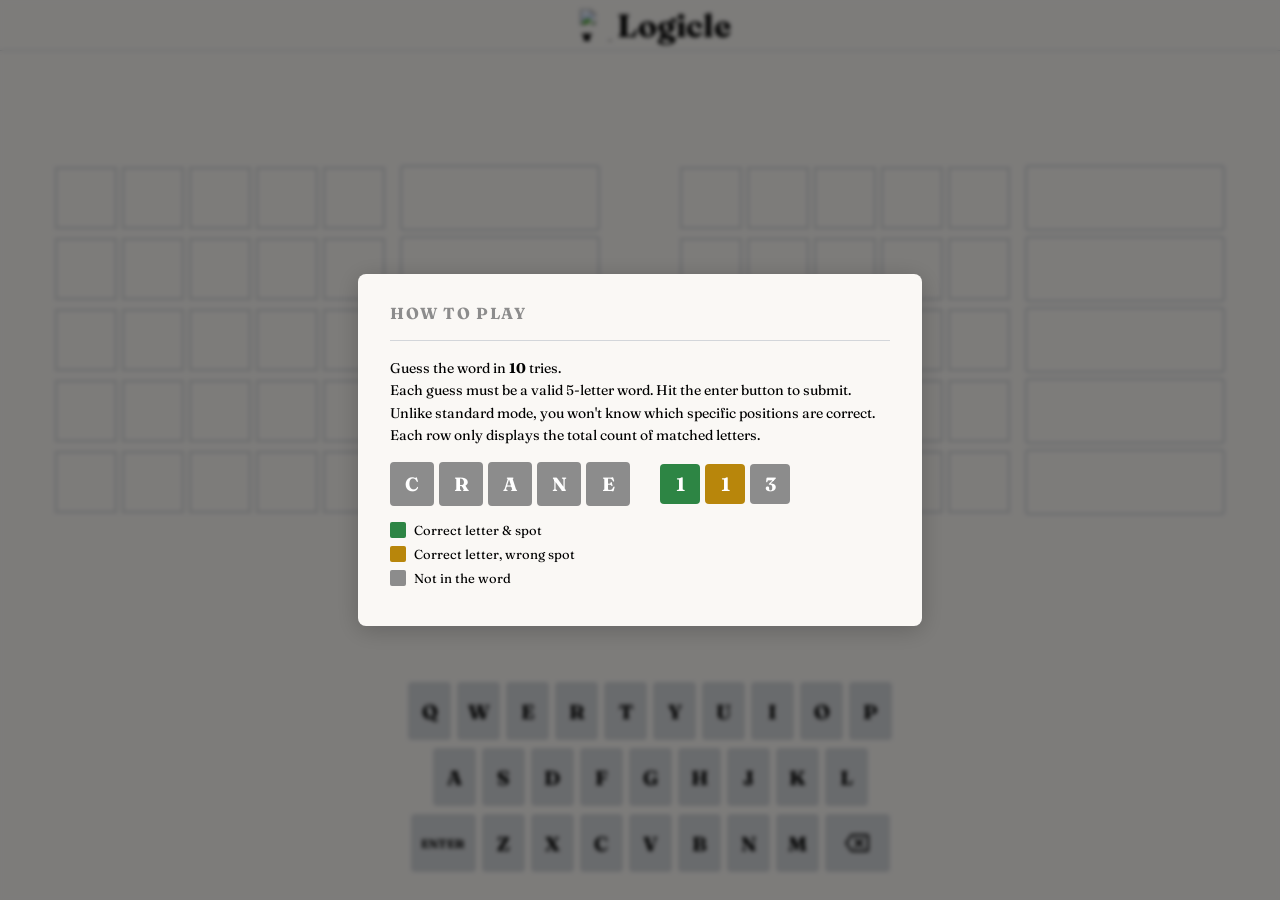
==== commit 96aedd4a: "Add help" ====
--- a/hard_wordle.html
+++ b/hard_wordle.html
@@ -4,16 +4,14 @@
 <head>
     <meta charset="UTF-8">
     <meta name="viewport" content="width=device-width, initial-scale=1.0, maximum-scale=1.0, user-scalable=no">
-    <title>WordlePro</title>
+    <title>Logicle</title>
     <link rel="icon" type="image/png" href="wordle_logo_32x32.png">
     <link rel="stylesheet" href="https://cdn.jsdelivr.net/npm/@fortawesome/fontawesome-free@7.2.0/css/all.min.css">
 
     <!-- 引入官方替代字体 -->
     <link rel="preconnect" href="https://fonts.googleapis.com">
     <link rel="preconnect" href="https://fonts.gstatic.com" crossorigin>
-    <link
-        href="https://fonts.googleapis.com/css2?family=Libre+Franklin:wght@100..900&family=Roboto+Slab:wght@100..900&display=swap"
-        rel="stylesheet">
+    <link href="https://fonts.googleapis.com/css2?family=Fraunces:ital,opsz,wght@0,9..144,100..900;1,9..144,100..900&display=swap" rel="stylesheet">
     <link rel="stylesheet" href="style.css">
     <script src="common.js"></script>
 
@@ -81,7 +79,7 @@
             grid-template-columns: auto auto;
             /* 左右两栏的间距，给 X 按钮留出足够空间 */
             column-gap: 80px;
-            row-gap: 10px;
+            row-gap: 5px;
             padding-top: 40px;
             max-height: none;
             /* 双栏后高度减半，不再需要滚动条 */
@@ -218,9 +216,9 @@
 
         /* 字母方块提交后变灰（保持逻辑：不告诉哪个字母对，只在右侧显示总数） */
         .tiles-grid .tile[data-state="submitted"] {
-            background-color: #3a3a3c;
+            background-color: #6b6b6b;
             /* 使用深灰色 */
-            border-color: #3a3a3c;
+            border-color: #6b6b6b;
             color: #ffffff;
         }
 
@@ -265,68 +263,176 @@
             gap: 5px;
         }
 
-        #start-screen {
-            position: fixed;
-            top: 0;
-            left: 0;
-            width: 100%;
-            height: 100%;
-            background-color: #e3e3e1;
-            /* 官网米灰色 */
-            color: #000000;
-            z-index: 1000;
-            display: flex;
-            justify-content: center;
-            align-items: center;
-            transition: opacity 0.4s ease-out;
-        }
-
-        .start-content {
-            text-align: center;
-            width: 100%;
-            max-width: 500px;
-        }
-
-        .start-logo {
-            width: 80px;
-            height: 80px;
-            margin-bottom: 12px;
-        }
-
-        .start-title {
-            font-family: 'Roboto Slab', serif;
-            font-size: 50px;
-            font-weight: 700;
-            margin: 0 0 12px;
-        }
-
-        .start-subtitle {
-            font-family: 'Roboto Slab', sans-serif;
-            font-size: 38px;
-            font-weight: 350;
-            margin: 0 0 36px;
-        }
-
-        .play-btn {
-            background: #000;
-            color: #fff;
-            border: none;
-            border-radius: 30px;
-            height: 48px;
-            width: 150px;
-            font-size: 16px;
-            font-weight: 700;
-            cursor: pointer;
-            transition: transform 0.1s;
-        }
-
-        .play-btn:active {
-            transform: scale(0.96);
-        }
-
         .hidden {
             opacity: 0;
             pointer-events: none;
+        }
+
+        /* 玩法弹窗 */
+        #help-modal .modal-content {
+            max-width: 500px;
+            text-align: left;
+            padding: 24px 32px;
+            max-height: 90vh;
+            overflow-y: auto;
+        }
+
+        .help-header {
+            display: flex;
+            justify-content: space-between;
+            align-items: center;
+            margin-bottom: 16px;
+            border-bottom: 1px solid var(--header-border);
+            padding-bottom: 12px;
+        }
+
+        .help-header h2 {
+            margin: 0;
+            font-size: 16px;
+            letter-spacing: 0.1em;
+            color: var(--text-muted);
+        }
+
+        .help-section {
+            margin-bottom: 12px;
+            font-size: 14px;
+            line-height: 1.6;
+        }
+
+        .help-example {
+            margin: 16px 0;
+        }
+
+        .help-row {
+            display: flex;
+            gap: 5px;
+            margin-bottom: 8px;
+        }
+
+        .help-tile {
+            width: 40px;
+            height: 40px;
+            display: flex;
+            justify-content: center;
+            align-items: center;
+            font-size: 1.2rem;
+            font-weight: 700;
+            text-transform: uppercase;
+            border: 2px solid var(--border-filled);
+            border-radius: 4px;
+            background-color: var(--bg);
+            color: var(--text);
+        }
+
+        .help-tile.correct {
+            background-color: var(--green);
+            border-color: var(--green);
+            color: var(--tile-text);
+        }
+
+        .help-tile.present {
+            background-color: var(--yellow);
+            border-color: var(--yellow);
+            color: var(--tile-text);
+        }
+
+        .help-tile.absent {
+            background-color: var(--gray);
+            border-color: var(--gray);
+            color: var(--tile-text);
+        }
+
+        .help-desc {
+            font-size: 13px;
+            color: var(--text);
+            margin-bottom: 12px;
+        }
+
+        .help-stats {
+            display: flex;
+            gap: 5px;
+            margin-left: 15px;
+        }
+
+        .help-stat-tile {
+            width: 40px;
+            height: 40px;
+            display: flex;
+            justify-content: center;
+            align-items: center;
+            font-size: 1.2rem;
+            font-weight: 700;
+            border-radius: 4px;
+            color: white;
+        }
+
+        .help-stat-tile.correct {
+            background-color: var(--green);
+        }
+
+        .help-stat-tile.present {
+            background-color: var(--yellow);
+        }
+
+        .help-stat-tile.absent {
+            background-color: var(--gray);
+        }
+
+        .help-stats-row {
+            display: flex;
+            gap: 5px;
+            margin-top: 8px;
+        }
+
+        .help-stat-item {
+            display: flex;
+            flex-direction: column;
+            align-items: center;
+            gap: 4px;
+        }
+
+        .help-stat-label {
+            font-size: 12px;
+            color: var(--text);
+        }
+
+        .logicle-demo {
+            display: flex;
+            align-items: center;
+            gap: 15px;
+            margin-bottom: 16px;
+        }
+
+        .help-legend {
+            display: flex;
+            flex-direction: column;
+            gap: 8px;
+        }
+
+        .legend-item {
+            display: flex;
+            align-items: center;
+            gap: 8px;
+            font-size: 13px;
+        }
+
+        .legend-color {
+            width: 16px;
+            height: 16px;
+            border-radius: 2px;
+            flex-shrink: 0;
+        }
+
+        .legend-color.correct {
+            background-color: var(--green);
+        }
+
+        .legend-color.present {
+            background-color: var(--yellow);
+        }
+
+        .legend-color.absent {
+            background-color: var(--gray);
         }
 
         #modal-message {
@@ -405,18 +511,63 @@
             padding: 5px;
             border-radius: 4px;
         }
+
+        /* 结算弹窗 */
+        #result-modal .modal-content {
+            gap: 20px;
+            padding: 40px 32px;
+        }
+
+        #result-title {
+            font-size: 26px;
+            font-weight: 700;
+            margin: 0;
+            text-transform: uppercase;
+            letter-spacing: 0.05em;
+        }
+
+        #result-word {
+            display: flex;
+            gap: 5px;
+            justify-content: center;
+        }
+
+        .result-tile {
+            width: 52px;
+            height: 52px;
+            background-color: var(--green);
+            color: var(--tile-text);
+            display: flex;
+            justify-content: center;
+            align-items: center;
+            font-size: 1.6rem;
+            font-weight: 700;
+            text-transform: uppercase;
+            border-radius: 4px;
+        }
+
+        .result-btn {
+            margin-top: 8px;
+            padding: 14px 32px;
+            border-radius: 4px;
+            border: none;
+            cursor: pointer;
+            font-weight: 700;
+            font-size: 14px;
+            text-transform: uppercase;
+            background-color: var(--text);
+            color: var(--bg);
+            transition: filter 0.2s;
+            font-family: inherit;
+        }
+
+        .result-btn:hover {
+            filter: brightness(1.2);
+        }
     </style>
 </head>
 
 <body>
-    <div id="start-screen">
-        <div class="start-content">
-            <img src="wordle-icon.svg" class="start-logo">
-            <h1 class="start-title">WordlePro</h1>
-            <p class="start-subtitle">Loading...</p>
-            <button class="play-btn" onclick="dismissStartScreen()">Play</button>
-        </div>
-    </div>
     <!-- Header 部分 -->
     <header>
         <button class="icon-btn" onclick="location.href='index.html'" title="Back">
@@ -432,14 +583,30 @@
         </div>
 
         <img src="wordle-icon.svg" class="header-logo" alt="Logo">
-        <p class="header-title">WordlePro</p>
+        <p class="header-title">Logicle</p>
 
         <div class="header-settings">
+            <button class="icon-btn" onclick="openHelp()" title="Help">
+                <i class="fa-solid fa-circle-question"></i>
+            </button>
             <button class="icon-btn" onclick="openSettings()">
                 <i class="fa-solid fa-gear"></i>
             </button>
         </div>
     </header>
+
+    <!-- 玩法弹窗 -->
+    <div id="help-modal" class="modal-overlay">
+        <div class="modal-content">
+            <div class="help-header">
+                <h2 id="help-title">HOW TO PLAY</h2>
+                <button class="icon-btn" onclick="closeHelp()">
+                    <i class="fa-solid fa-xmark"></i>
+                </button>
+            </div>
+            <div id="help-body"></div>
+        </div>
+    </div>
 
     <!-- 设置模态框 -->
     <div id="settings-modal" class="modal-overlay">
@@ -484,13 +651,12 @@
 
             <div class="settings-footer">
                 <p>©
-                    <script>document.write(new Date().getFullYear())</script> WordlePro
+                    <script>document.write(new Date().getFullYear())</script> Logicle
                 </p>
             </div>
         </div>
     </div>
 
-    <div id="loading">Loading dictionary...</div>
     <div id="toast-container"></div>
 
     <div id="main-layout">
@@ -554,6 +720,15 @@
         </div>
     </div>
 
+    <!-- 结算弹窗 -->
+    <div id="result-modal" class="modal-overlay">
+        <div class="modal-content">
+            <h2 id="result-title"></h2>
+            <div id="result-word"></div>
+            <button class="result-btn" onclick="closeResultModal(); startNewRound();"></button>
+        </div>
+    </div>
+
     <script>
         const ANSWERS_FILE = 'possible_words.txt';
         const ALLOWED_FILE = 'allowed_words.txt';
@@ -584,7 +759,7 @@
 
         const i18n = {
             en: {
-                wordleTitle: "Logic Mode",
+                wordleTitle: "Logicle",
                 play: "Play",
                 subtitle: "Get 10 chances to guess a <span style='white-space:nowrap'>5-letter</span> word.",
                 newGame: "New Game Started",
@@ -635,9 +810,17 @@
                 noSave: "No saved state found",
                 confirmSave: "Save current markings as a snapshot?",
                 confirmLoad: "Restore markings from snapshot? Current unsaved marks will be lost.",
+                resultWin: "You Win!",
+                resultLose: "The word was",
+                playAgain: "Play Again",
+                howToPlay: "HOW TO PLAY",
+                helpIntro: "Guess the word in <strong>10</strong> tries.<br>Each guess must be a valid 5-letter word. Hit the enter button to submit.<br>Unlike standard mode, you won't know which specific positions are correct. Each row only displays the total count of matched letters.",
+                helpCorrect: "Correct letter & spot",
+                helpPresent: "Correct letter, wrong spot",
+                helpAbsent: "Not in the word",
             },
             zh: {
-                wordleTitle: "逻辑模式",
+                wordleTitle: "Logicle",
                 play: "开始游戏",
                 subtitle: "你有 10 次机会猜出一个 5 个字母的单词。",
                 newGame: "新游戏已开始",
@@ -688,6 +871,14 @@
                 noSave: "未找到存档记录",
                 confirmSave: "将当前标记保存到存档？",
                 confirmLoad: "从存档恢复标记？当前未存档的标记将丢失。",
+                resultWin: "恭喜猜中！",
+                resultLose: "答案是",
+                playAgain: "再来一局",
+                howToPlay: "游戏玩法",
+                helpIntro: "在 <strong>10</strong> 次机会内猜出单词。<br>每次猜测必须是有效的 5 字母单词，按回车键提交。<br>与标准模式不同，系统不会告知具体哪个字母正确，只显示匹配字母的总数。",
+                helpCorrect: "字母和位置都正确",
+                helpPresent: "字母正确但位置错误",
+                helpAbsent: "不在单词中",
             },
         };
 
@@ -701,11 +892,6 @@
 
         function updateUILanguage() {
             const t = i18n[currentLang];
-            // 更新起始页
-            const playBtn = document.querySelector('.play-btn');
-            if (playBtn) playBtn.textContent = t.play;
-            const subtitle = document.querySelector('.start-subtitle');
-            if (subtitle) subtitle.innerHTML = t.subtitle;
 
             // 更新提示面板标题
             const hintHeaderTitle = document.getElementById('hint-header-title'); // 如果你给标题加了ID
@@ -713,7 +899,7 @@
             document.getElementById('hint-header').firstChild.textContent = t.possibleWords;
 
             // 更新选择框的值
-            document.querySelector('title').textContent = `WordlePro - ${t.wordleTitle}`;
+            document.querySelector('title').textContent = `Logicle - ${t.wordleTitle}`;
             document.getElementById('settings-title').textContent = t.settings;
             document.getElementById('label-dark-mode').textContent = t.darkMode;
             document.getElementById('label-high-contrast').textContent = t.highContrast;
@@ -756,7 +942,6 @@
             // 2. 核心新增：恢复草稿颜色
             restoreMarkings();
 
-            document.getElementById('loading').style.display = 'none';
             document.getElementById('board').style.visibility = 'visible';
             initialized = true;
         }
@@ -789,6 +974,14 @@
                 counts[2].textContent = 5 - green - yellow;
                 statsGrid.classList.add("revealed");
             });
+
+            if (gameStatus === "won") {
+                showToast(i18n[currentLang].praises[guesses.length - 1]);
+                showResultModal(true);
+            } else if (gameStatus === "lost") {
+                showToast(targetWord, true);
+                showResultModal(false);
+            }
         }
 
         function startNewRound() {
@@ -1381,11 +1574,48 @@
                         showToast(targetWord, true);
                     }
                 }
+
+                // 显示结算弹窗
+                if (gameStatus === "won") {
+                    setTimeout(() => showResultModal(true), 1200);
+                } else if (gameStatus === "lost") {
+                    showResultModal(false);
+                }
             }, 1700);
 
             guesses.push(guessString);
             currentGuess = "";
             localStorage.setItem('hard_wordle_session', JSON.stringify({ targetWord, guesses, gameStatus }));
+        }
+
+        function showResultModal(isWin) {
+            const modal = document.getElementById('result-modal');
+            const title = document.getElementById('result-title');
+            const wordContainer = document.getElementById('result-word');
+            const btn = modal.querySelector('.result-btn');
+            const t = i18n[currentLang];
+
+            title.textContent = isWin ? t.resultWin : t.resultLose;
+            btn.textContent = t.playAgain;
+
+            wordContainer.innerHTML = '';
+            for (const char of targetWord) {
+                const tile = document.createElement('div');
+                tile.className = 'result-tile';
+                tile.textContent = char;
+                wordContainer.appendChild(tile);
+            }
+
+            modal.style.display = 'flex';
+        }
+
+        function closeResultModal() {
+            const modal = document.getElementById('result-modal');
+            modal.classList.add('closing');
+            setTimeout(() => {
+                modal.style.display = 'none';
+                modal.classList.remove('closing');
+            }, 200);
         }
 
         function updateKey(char, state) {
@@ -1405,27 +1635,6 @@
             key.style.color = "white";
         }
 
-        // 修改原有的 handleInput，增加遮罩状态判断
-        const originalHandleInput = handleInput;
-        handleInput = function (key) {
-            const startScreen = document.getElementById('start-screen');
-            // 如果封面还在，不处理任何输入
-            if (startScreen && !startScreen.classList.contains('hidden')) return;
-            originalHandleInput(key);
-        };
-
-        // 拦截键盘输入，防止在封面打开时可以玩游戏
-        const oldHandleInput = handleInput;
-        handleInput = function (key) {
-            const screen = document.getElementById('start-screen');
-            if (screen && !screen.classList.contains('hidden')) {
-                // 如果按了回车也可以开始游戏
-                if (key === "ENTER") dismissStartScreen();
-                return;
-            }
-            oldHandleInput(key);
-        };
-
         // --- 辅助函数：判断当前是否有游戏进度 ---
         function isGameDirty() {
             // 满足以下任一条件即视为“有进度”：
@@ -1435,12 +1644,69 @@
             return (guesses.length > 0 || currentGuess.length > 0) && gameStatus === "playing";
         }
 
+        function openHelp() {
+            const modal = document.getElementById('help-modal');
+            const title = document.getElementById('help-title');
+            const body = document.getElementById('help-body');
+            const t = i18n[currentLang];
+
+            title.textContent = t.howToPlay;
+            body.innerHTML = `
+                <div class="help-section">${t.helpIntro}</div>
+                <div class="help-example">
+                    <div class="logicle-demo">
+                        <div class="help-row" style="margin-bottom:0;">
+                            <div class="help-tile absent">C</div>
+                            <div class="help-tile absent">R</div>
+                            <div class="help-tile absent">A</div>
+                            <div class="help-tile absent">N</div>
+                            <div class="help-tile absent">E</div>
+                        </div>
+                        <div class="help-stats" style="margin-bottom:0;">
+                            <div class="help-stat-tile correct">1</div>
+                            <div class="help-stat-tile present">1</div>
+                            <div class="help-stat-tile absent">3</div>
+                        </div>
+                    </div>
+                    <div class="help-legend">
+                        <div class="legend-item">
+                            <div class="legend-color correct"></div>
+                            <span>${t.helpCorrect}</span>
+                        </div>
+                        <div class="legend-item">
+                            <div class="legend-color present"></div>
+                            <span>${t.helpPresent}</span>
+                        </div>
+                        <div class="legend-item">
+                            <div class="legend-color absent"></div>
+                            <span>${t.helpAbsent}</span>
+                        </div>
+                    </div>
+                </div>
+            `;
+
+            modal.style.display = 'flex';
+        }
+
+        function closeHelp() {
+            const modal = document.getElementById('help-modal');
+            modal.classList.add('closing');
+            setTimeout(() => {
+                modal.style.display = 'none';
+                modal.classList.remove('closing');
+            }, 200);
+        }
+
         updateUILanguage();
         initSettings();
         initTheme();
         if (localStorage.getItem('wordle_high_contrast') === 'true') {
             document.body.classList.add('high-contrast');
         }
+        if (!localStorage.getItem('logicle_help_seen')) {
+            setTimeout(() => openHelp(), 500);
+            localStorage.setItem('logicle_help_seen', 'true');
+        }
         initGame();
     </script>
 </body>
--- a/style.css
+++ b/style.css
@@ -1,13 +1,13 @@
 /* --- 基础变量与主题 --- */
 :root {
-    --green: #6aaa64;
-    --yellow: #c9b458;
-    --gray: #787c7e;
+    --green: #2d8544;
+    --yellow: #b8860b;
+    --gray: #8c8c8c;
     --border-empty: #d3d6da;
     --border-filled: #878a8c;
-    --bg: #ffffff;
+    --bg: #FAF8F5;
     --text: #000000;
-    --text-muted: #787c7e;
+    --text-muted: #8c8c8c;
     --key-bg: #d3d6da;
     --key-text: #000000;
     --tile-text: #ffffff;
@@ -17,17 +17,17 @@
 }
 
 body.dark-mode {
-    --green: #538d4e;
-    --yellow: #b59f3b;
-    --gray: #3a3a3c;
-    --border-empty: #3a3a3c;
-    --border-filled: #565758;
+    --green: #247a36;
+    --yellow: #9a7009;
+    --gray: #6b6b6b;
+    --border-empty: #6b6b6b;
+    --border-filled: #8a8a8a;
     --bg: #121213;
     --text: #ffffff;
-    --text-muted: #818384;
-    --key-bg: #818384;
+    --text-muted: #9e9e9e;
+    --key-bg: #9e9e9e;
     --key-text: #ffffff;
-    --header-border: #3a3a3c;
+    --header-border: #6b6b6b;
     --tool-shadow: rgba(255, 255, 255, 0.2);
 }
 
@@ -40,7 +40,7 @@
 body {
     background-color: var(--bg);
     color: var(--text);
-    font-family: 'Libre Franklin', sans-serif;
+    font-family: 'Fraunces', serif;
     margin: 0;
     display: flex;
     flex-direction: column;
@@ -55,7 +55,7 @@
     justify-content: center;
     align-items: center;
     border-bottom: 1px solid var(--header-border);
-    font-family: 'Roboto Slab', serif;
+    font-family: 'Fraunces', serif;
     font-size: 32px;
     font-weight: 700;
     position: relative;
@@ -137,6 +137,7 @@
     padding: 10px;
     border-radius: 10px;
     justify-content: center;
+    align-items: center;
 }
 
 .tool-btn {
@@ -223,8 +224,8 @@
 }
 
 .tool-divider {
-    width: 1px;
-    height: 30px;
+    width: 2px;
+    height: 36px;
     background: var(--border-empty);
     margin: 0 10px;
 }
@@ -252,7 +253,7 @@
     display: flex;
     justify-content: center;
     align-items: center;
-    font-family: 'Libre Franklin', sans-serif;
+    font-family: 'Fraunces', serif;
     font-weight: 700;
     font-size: 20px;
     cursor: pointer;
@@ -647,7 +648,7 @@
     position: relative;
     /* 必须：作为 X 按钮的定位基准 */
     width: fit-content;
-    margin: 0 auto 5px;
+    margin: 0 auto 0;
 }
 
 /* --- 清除整行按钮：公共样式 --- */
